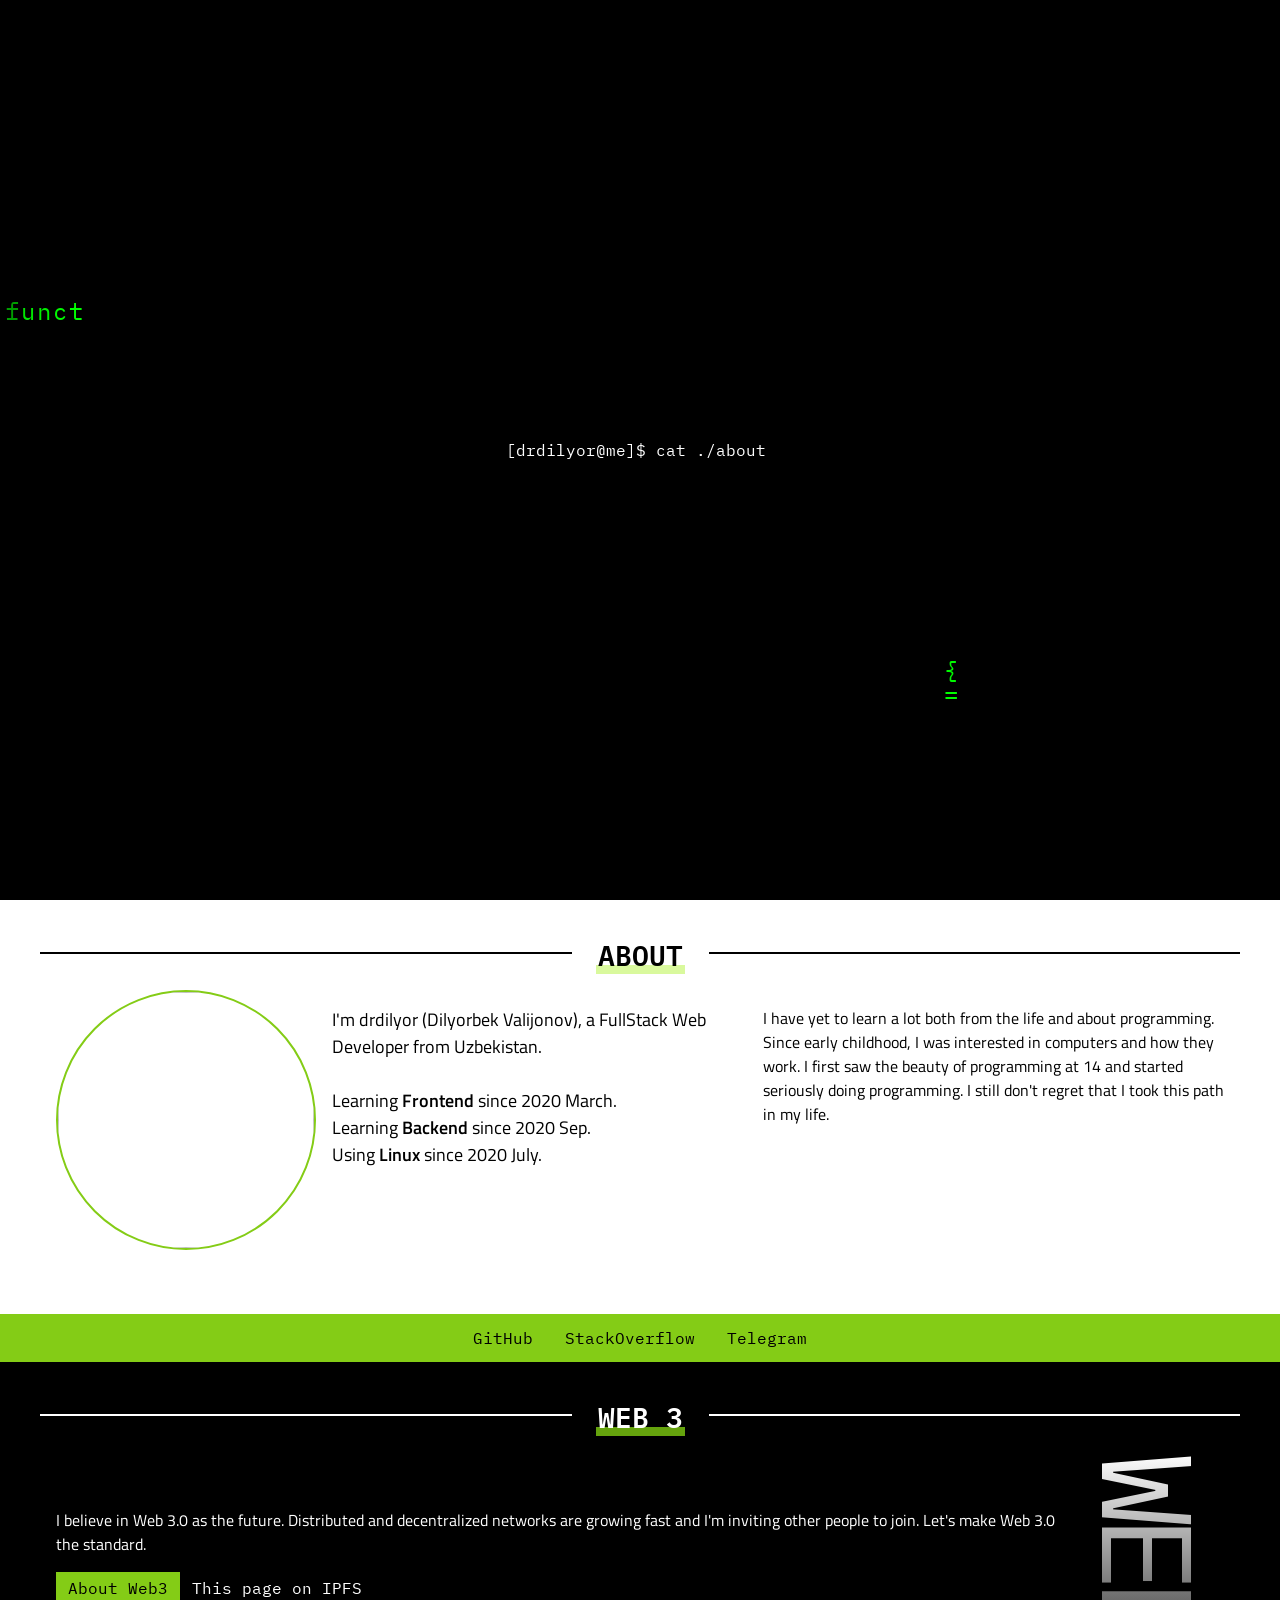
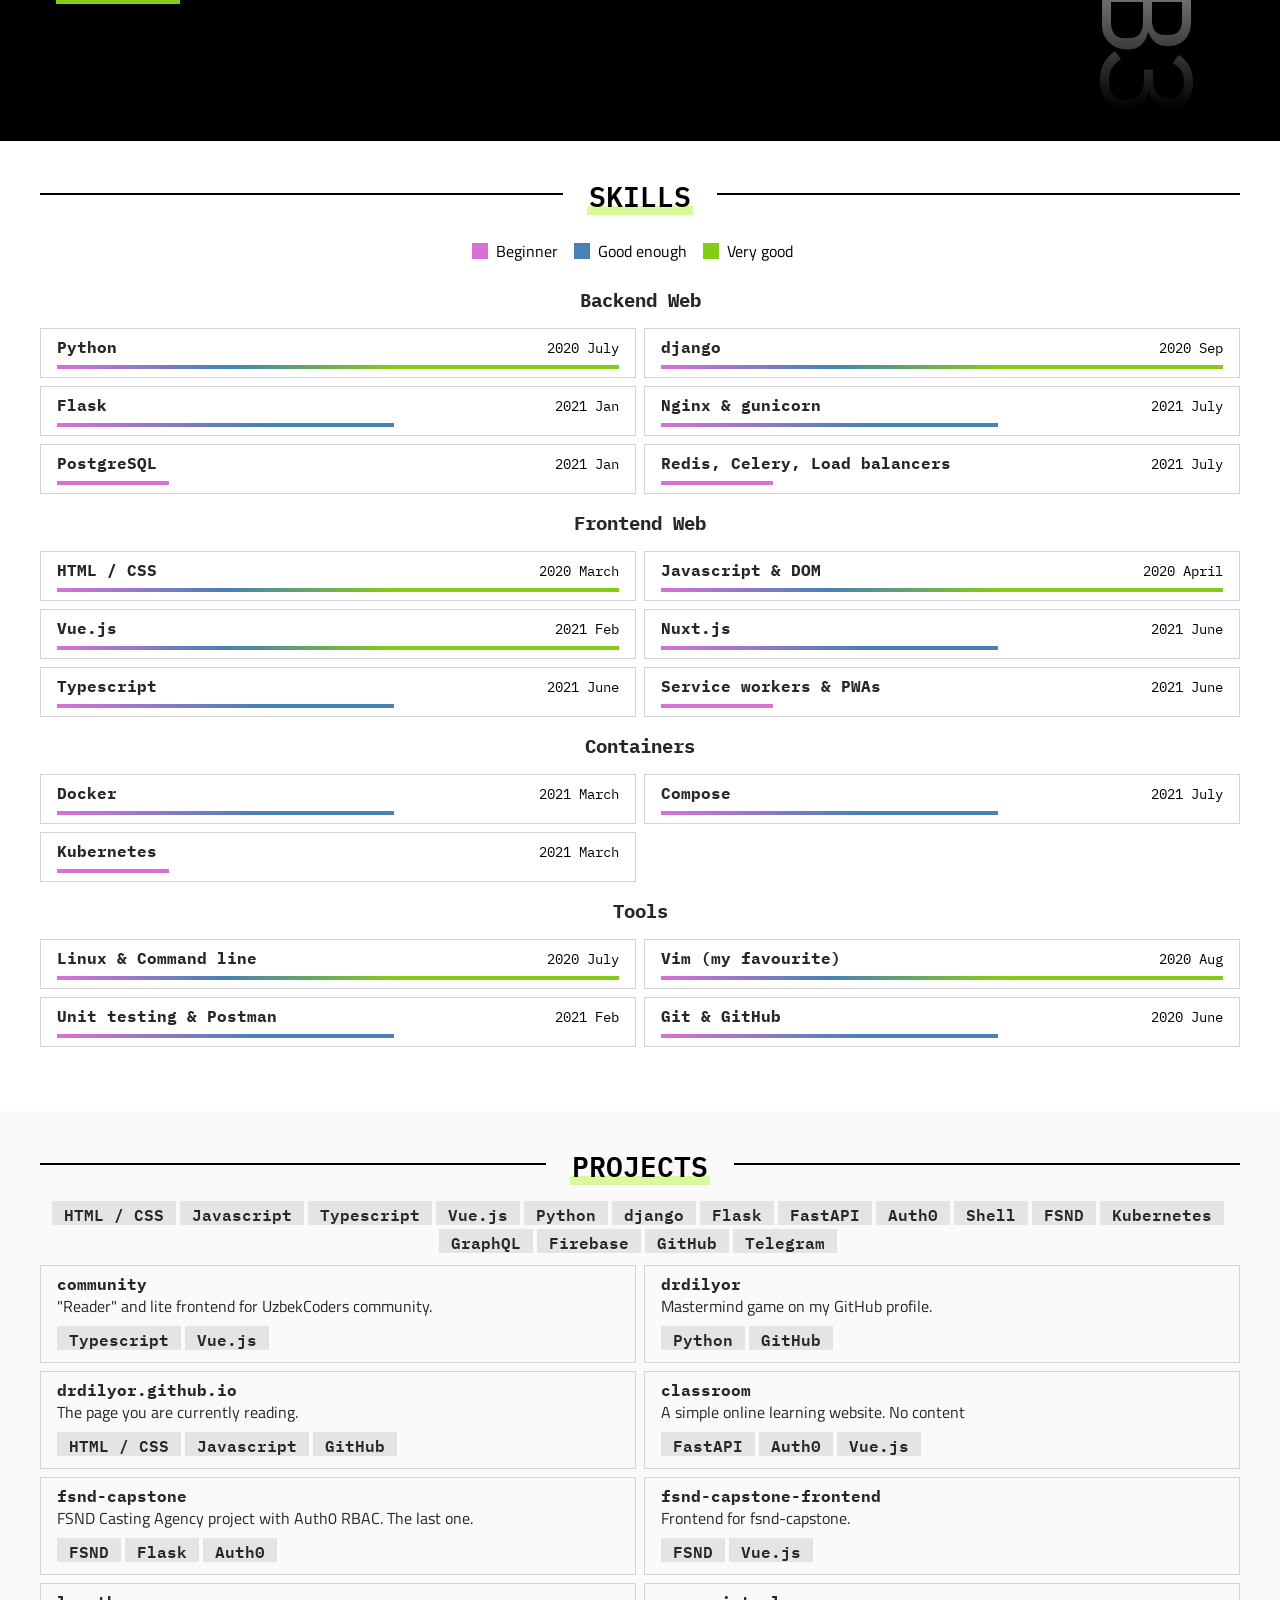
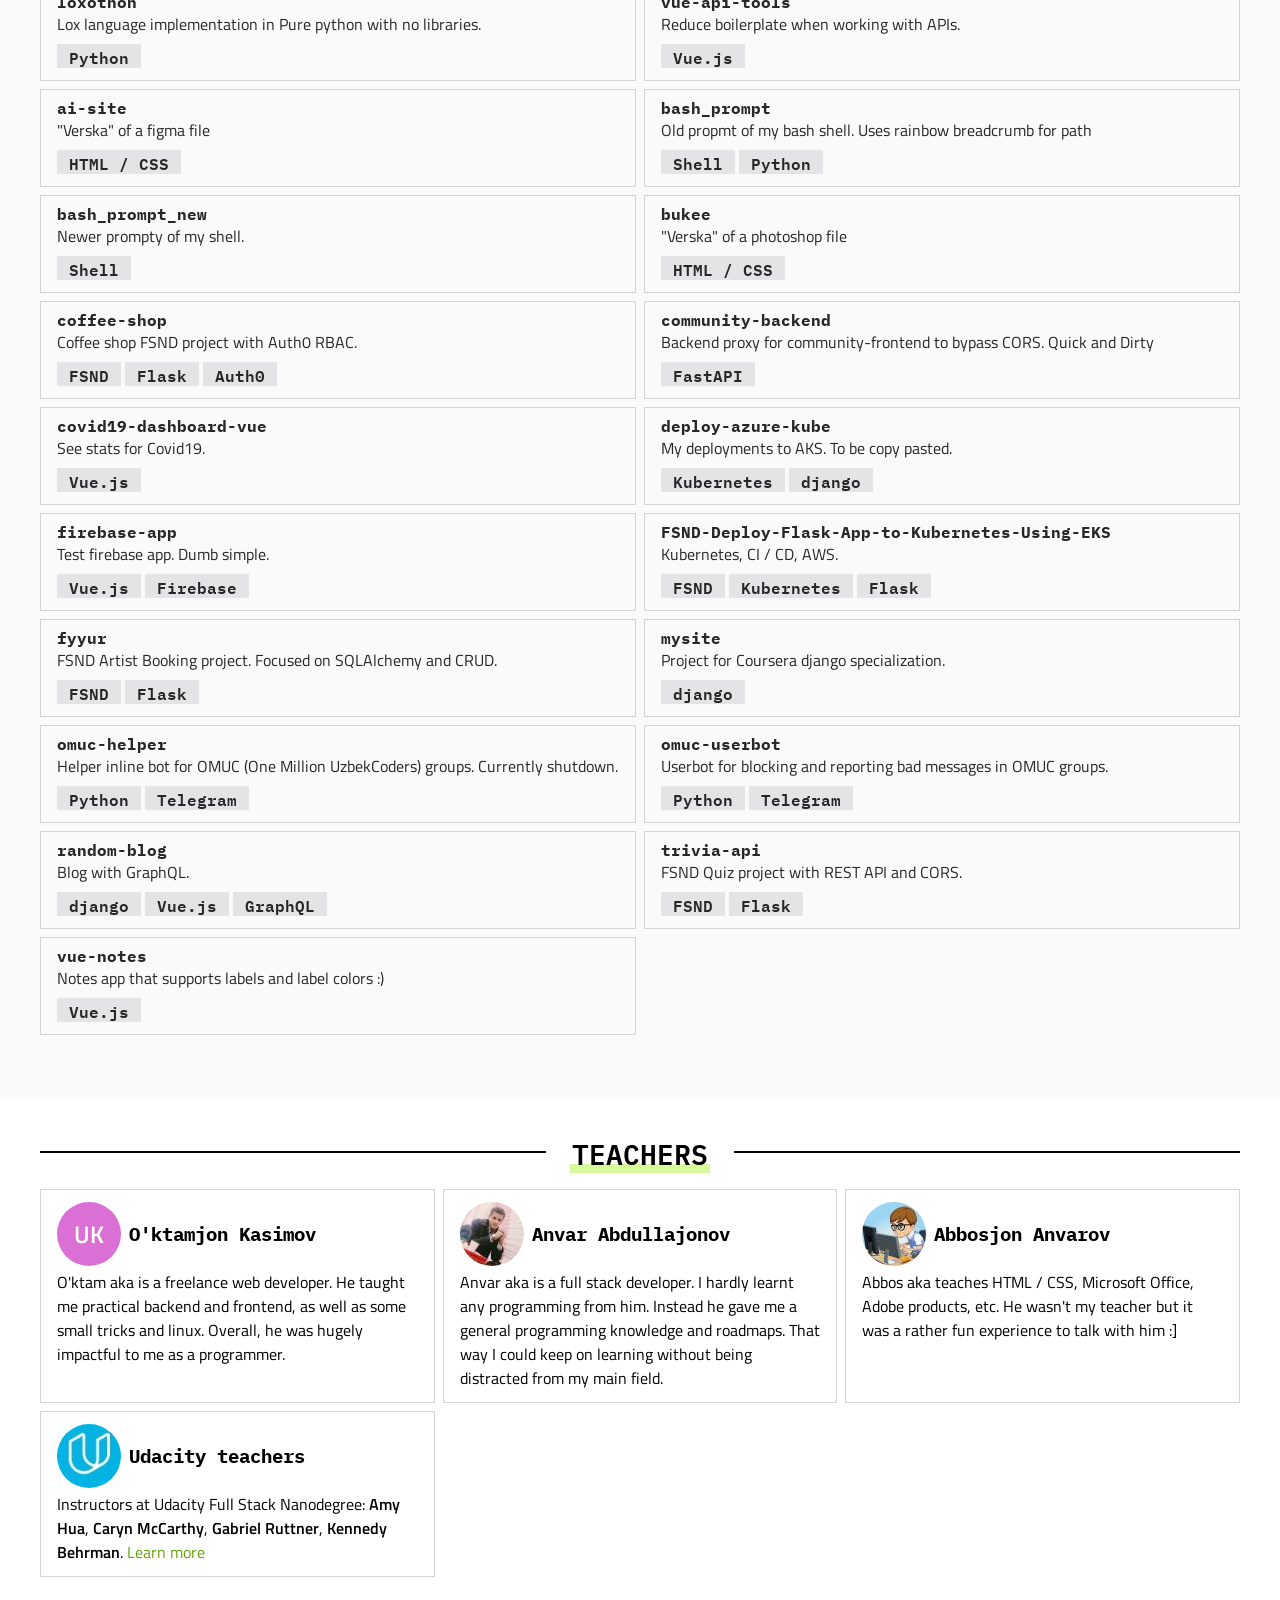
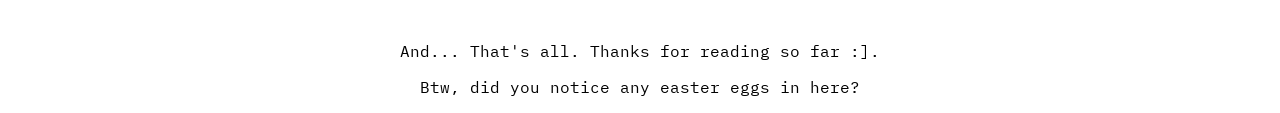
==== index.html @ e4885221 "Update IPFS link" ====
<!DOCTYPE html>
<html lang="en">
<head>
  <meta charset="UTF-8">
  <meta name="viewport" content="width=device-width, initial-scale=1">
  <link rel="stylesheet" href="css/styles.css">
  <link rel="stylesheet" href="fonts/ibm-plex-mono/font.css">
  <link rel="stylesheet" href="fonts/titillium-web/font.css">
  <title>drdilyor</title>
</head>
<body>
  <!--
    This page uses "css depends on html" technique,
    It means that HTML is decoupled from how it will appear
    on screen as much as possible. This allows changing CSS without
    touching HTML, but modifying HTML will be a lot more work.

    Example: instead of using "button" class on navbar links, I
    used "navbar__link" class. Because then I may make them look
    different that buttons and I won't touch HTML to change "button" class
    to other meaningful name.

    An exception was made with "constrainted". Because I found no reason
    to not to have such a class. Otherwise I had to write `.page > div` which
    is not only error-prone and cumbersome, but also ambigous and hard to read and
    doesn't always work (e.g. with navbar). Anyway, it's still easy to remove
    or change "constrainted" without affecting HTML, I guess.
  -->
  <header class="page page-head">
    <canvas id="matrix"></canvas>
    <nav class="navbar__wrapper">
      <div class="navbar constrainted">
        <span class="navbar__brand">drdilyor</span>
        <div class="navbar__links">
          <a class="navbar__link " href="#about">About</a>
          <a class="navbar__link" href="#projects">Projects</a>
        </div>
      </div>
    </nav>
    <div class="page-head__content">
      <div class="term">
        <span class="term__prompt">[drdilyor@me]$&nbsp;</span>
        <span class="term__command">cat ./about</span>
        <input class="term__input" autofocus>
        <span class="term__cursor"></span>
      </div>
    </div>
  </header>
  <section id="about" class="page page-about">
    <div class="constrainted">
      <h2 class="page__header">
        <a href="#about">About</a>
      </h2>
      <div class="about">
        <img class="about__img" src="img/about.jpg" width="256" height="256">
        <p class="about__text">
        I'm drdilyor (Dilyorbek Valijonov), a FullStack Web Developer from Uzbekistan.
        <br>
        <br>
        Learning <strong>Frontend</strong> since 2020 March.
        <br>
        Learning <strong>Backend</strong> since 2020 Sep.
        <br>
        Using <strong>Linux</strong> since 2020 July.
        <br>
        </p>
        <p class="about__text">
        I have yet to learn a lot both from the life and about programming.
        Since early childhood, I was interested in computers and how they work. I first saw
        the beauty of programming at 14 and started seriously doing programming.
        I still don't regret that I took this path in my life.
        </p>
      </div>
    </div>
  </section>
  <section id="links" class="page page-links">
    <div class="constrainted page-links__content">
      <a class="page-links__item" href="https://github.com/drdilyor">GitHub</a>
      <a class="page-links__item" href="https://stackoverflow.com/users/13449712/drdilyor">StackOverflow</a>
      <a class="page-links__item" href="https://t.me/drdilyor">Telegram</a>
    </div>
  </section>
  <section id="web3" class="page page-web3">
    <div class="constrainted page-web3__content">
      <h2 class="page__header">
        <a href="#web3">Web 3</a>
      </h2>
      <div class="page-web3__text">
        <p>
        I believe in Web 3.0 as the future. Distributed and decentralized networks
        are growing fast and I'm inviting other people to join. Let's make Web 3.0
        the standard.
        </p>
        <p class="page-web3__links">
        <a class="page-web3__link" href="https://www.freecodecamp.org/news/what-is-web3/" target="_blank">
          About Web3
        </a>
        <a class="page-web3__link" IPFSLINK href="https://ipfs.io/ipfs/QmPS2WPH3DGFGJL7UXZu7ZVdyGQJhPrBhtkiRL7xuS7nkP" target="_blank">This page on IPFS</a>
        </p>
      </div>
      <!-- This turned out not to be an img -->
      <div class="page-web3__img">
        <div class="page-web3__big">WEB3</div>
      </div>
    </div>
  </section>
  <section id="skills" class="page page-skills">
    <div class="constrainted page-skills__content">
      <h2 class="page__header">
        <a href="#skills">Skills</a>
      </h2>
      <div class="skill-legend">
        <span class="skill-legend__item skill-legend__item--less">Beginner</span>
        <span class="skill-legend__item skill-legend__item--more">Good enough</span>
        <span class="skill-legend__item skill-legend__item--full">Very good</span>
      </div>
      <h3 class="skill-category">Backend Web</h3>
      <div class="skill-list">
        <article class="skill">
          <h4 class="skill__name">Python</h4>
          <p class="skill__progress-text">2020 July</p>
          <div class="skill__progress skill__progress--full"></div>
        </article>
        <article class="skill">
          <h4 class="skill__name">django</h4>
          <p class="skill__progress-text">2020 Sep</p>
          <div class="skill__progress skill__progress--full"></div>
        </article>
        <article class="skill">
          <h4 class="skill__name">Flask</h4>
          <p class="skill__progress-text">2021 Jan</p>
          <div class="skill__progress skill__progress--more"></div>
        </article>
        <article class="skill">
          <h4 class="skill__name">Nginx & gunicorn</h4>
          <p class="skill__progress-text">2021 July</p>
          <div class="skill__progress skill__progress--more"></div>
        </article>
        <article class="skill">
          <h4 class="skill__name">PostgreSQL</h4>
          <p class="skill__progress-text">2021 Jan</p>
          <div class="skill__progress skill__progress--less"></div>
        </article>
        <article class="skill">
          <h4 class="skill__name">Redis, Celery, Load balancers</h4>
          <p class="skill__progress-text">2021 July</p>
          <div class="skill__progress skill__progress--less"></div>
        </article>
      </div>
      <h3 class="skill-category">Frontend Web</h3>
      <div class="skill-list">
        <article class="skill">
          <h4 class="skill__name">HTML / CSS</h4>
          <p class="skill__progress-text">2020 March</p>
          <div class="skill__progress skill__progress--full"></div>
        </article>
        <article class="skill">
          <h4 class="skill__name">Javascript & DOM</h4>
          <p class="skill__progress-text">2020 April</p>
          <div class="skill__progress skill__progress--full"></div>
        </article>
        <article class="skill">
          <h4 class="skill__name">Vue.js</h4>
          <p class="skill__progress-text">2021 Feb</p>
          <div class="skill__progress skill__progress--full"></div>
        </article>
        <article class="skill">
          <h4 class="skill__name">Nuxt.js</h4>
          <p class="skill__progress-text">2021 June</p>
          <div class="skill__progress skill__progress--more"></div>
        </article>
        <article class="skill">
          <h4 class="skill__name">Typescript</h4>
          <p class="skill__progress-text">2021 June</p>
          <div class="skill__progress skill__progress--more"></div>
        </article>
        <article class="skill">
          <h4 class="skill__name">Service workers & PWAs</h4>
          <p class="skill__progress-text">2021 June</p>
          <div class="skill__progress skill__progress--less"></div>
        </article>
      </div>
      <h3 class="skill-category">Containers</h3>
      <div class="skill-list">
        <article class="skill">
          <h4 class="skill__name">Docker</h4>
          <p class="skill__progress-text">2021 March</p>
          <div class="skill__progress skill__progress--more"></div>
        </article>
        <article class="skill">
          <h4 class="skill__name">Compose</h4>
          <p class="skill__progress-text">2021 July</p>
          <div class="skill__progress skill__progress--more"></div>
        </article>
        <article class="skill">
          <h4 class="skill__name">Kubernetes</h4>
          <p class="skill__progress-text">2021 March</p>
          <div class="skill__progress skill__progress--less"></div>
        </article>
      </div>
      <!--article.skill>h4.skill__name+p.skill__progress-text+.skill__progress.skill__progress-->
      <h3 class="skill-category">Tools</h3>
      <div class="skill-list">
        <article class="skill">
          <h4 class="skill__name">Linux & Command line</h4>
          <p class="skill__progress-text">2020 July</p>
          <div class="skill__progress skill__progress--full"></div>
        </article>
        <article class="skill">
          <h4 class="skill__name">Vim (my favourite)</h4>
          <p class="skill__progress-text">2020 Aug</p>
          <div class="skill__progress skill__progress--full"></div>
        </article>
        <article class="skill">
          <h4 class="skill__name">Unit testing & Postman</h4>
          <p class="skill__progress-text">2021 Feb</p>
          <div class="skill__progress skill__progress--more"></div>
        </article>
        <article class="skill">
          <h4 class="skill__name">Git & GitHub</h4>
          <p class="skill__progress-text">2020 June</p>
          <div class="skill__progress skill__progress--more"></div>
        </article>
      </div>
    </div>
  </section>
  <section id="projects" class="page page-projects">
    <div class="constrainted">
      <div class="page__header">
        <a href="#projects">Projects</a>
      </div>
      <ul class="project__tags project__tags--filter">
        <li class="project__tags__item">HTML / CSS</li>
        <li class="project__tags__item">Javascript</li>
        <li class="project__tags__item">Typescript</li>
        <li class="project__tags__item">Vue.js</li>
        <li class="project__tags__item">Python</li>
        <li class="project__tags__item">django</li>
        <li class="project__tags__item">Flask</li>
        <li class="project__tags__item">FastAPI</li>
        <li class="project__tags__item">Auth0</li>
        <li class="project__tags__item">Shell</li>
        <li class="project__tags__item">FSND</li>
        <li class="project__tags__item">Kubernetes</li>
        <li class="project__tags__item">GraphQL</li>
        <li class="project__tags__item">Firebase</li>
        <li class="project__tags__item">GitHub</li>
        <li class="project__tags__item">Telegram</li>
      </ul>
      <div class="project-list">
        <!-- be sure to change projects.js when changing project markup -->
        <article class="project">
          <h4 class="project__name"><a href="https://github.com/drdilyor/community" target="_blank">
              community</a></h4>
          <p class="project__description">"Reader" and lite frontend for UzbekCoders community.</p>
          <ul class="project__tags">
            <li class="project__tags__item">Typescript</li>
            <li class="project__tags__item">Vue.js</li>
          </ul>
        </article>
        <article class="project">
          <h4 class="project__name"><a href="https://github.com/drdilyor/drdilyor" target="_blank">
              drdilyor</a></h4>
          <p class="project__description">Mastermind game on my GitHub profile.</p>
          <ul class="project__tags">
            <li class="project__tags__item">Python</li>
            <li class="project__tags__item">GitHub</li>
          </ul>
        </article>
        <article class="project">
          <h4 class="project__name"><a href="https://github.com/drdilyor/drdilyor.github.io" target="_blank">
              drdilyor.github.io</a></h4>
          <p class="project__description">The page you are currently reading.</p>
          <ul class="project__tags">
            <li class="project__tags__item">HTML / CSS</li>
            <li class="project__tags__item">Javascript</li>
            <li class="project__tags__item">GitHub</li>
          </ul>
        </article>
        <article class="project">
          <h4 class="project__name"><a href="https://github.com/drdilyor/classroom" target="_blank">
              classroom</a></h4>
          <p class="project__description">A simple online learning website. No content</p>
          <ul class="project__tags">
            <li class="project__tags__item">FastAPI</li>
            <li class="project__tags__item">Auth0</li>
            <li class="project__tags__item">Vue.js</li>
          </ul>
        </article>
        <article class="project">
          <h4 class="project__name"><a href="https://github.com/drdilyor/fsnd-capstone" target="_blank">
              fsnd-capstone</a></h4>
          <p class="project__description">FSND Casting Agency project with Auth0 RBAC. The last one.</p>
          <ul class="project__tags">
            <li class="project__tags__item">FSND</li>
            <li class="project__tags__item">Flask</li>
            <li class="project__tags__item">Auth0</li>
          </ul>
        </article>
        <article class="project">
          <h4 class="project__name"><a href="https://github.com/drdilyor/fsnd-capstone-frontend" target="_blank">
              fsnd-capstone-frontend</a></h4>
          <p class="project__description">Frontend for fsnd-capstone.</p>
          <ul class="project__tags">
            <li class="project__tags__item">FSND</li>
            <li class="project__tags__item">Vue.js</li>
          </ul>
        </article>
        <article class="project">
          <h4 class="project__name"><a href="https://github.com/drdilyor/loxothon" target="_blank">
              loxothon</a></h4>
          <p class="project__description">Lox language implementation in Pure python with no libraries.</p>
          <ul class="project__tags">
            <li class="project__tags__item">Python</li>
          </ul>
        </article>
        <article class="project">
          <h4 class="project__name"><a href="https://github.com/drdilyor/vue-api-tools" target="_blank">
              vue-api-tools</a></h4>
          <p class="project__description">Reduce boilerplate when working with APIs.</p>
          <ul class="project__tags">
            <li class="project__tags__item">Vue.js</li>
          </ul>
        </article>

        <article class="project">
          <h4 class="project__name"><a href="https://github.com/drdilyor/ai-site">
              ai-site</a></h4>
          <p class="project__description">"Verska" of a figma file</p>
          <ul class="project__tags">
            <li class="project__tags__item">HTML / CSS</li>
          </ul>
        </article>
        <article class="project">
          <h4 class="project__name"><a href="https://github.com/drdilyor/">
              bash_prompt</a></h4>
          <p class="project__description">Old propmt of my bash shell. Uses rainbow breadcrumb for path</p>
          <ul class="project__tags">
            <li class="project__tags__item">Shell</li>
            <li class="project__tags__item">Python</li>
          </ul>
        </article>
        <article class="project">
          <h4 class="project__name"><a href="https://github.com/drdilyor/bash_prompt_new" target="_blank">
              bash_prompt_new</a></h4>
          <p class="project__description">Newer prompty of my shell.</p>
          <ul class="project__tags">
            <li class="project__tags__item">Shell</li>
          </ul>
        </article>
        <article class="project">
          <h4 class="project__name"><a href="https://github.com/drdilyor/bukee" target="_blank">
              bukee</a></h4>
          <p class="project__description">"Verska" of a photoshop file</p>
          <ul class="project__tags">
            <li class="project__tags__item">HTML / CSS</li>
          </ul>
        </article>
        <!--
        <article class="project">
          <h4 class="project__name">chatz</h4>
            <p class="project__description">My Quick and dirty chatting website.</p>
            <ul class="project__tags">
              <li class="project__tags__item">Python</li>
              <li class="project__tags__item">django</li>
              <li class="project__tags__item">Vue.js</li>
            </ul>
          </article>
        -->
        <article class="project">
          <h4 class="project__name"><a href="https://github.com/drdilyor/coffee-shop" target="_blank">
              coffee-shop</a></h4>
          <p class="project__description">Coffee shop FSND project with Auth0 RBAC.</p>
          <ul class="project__tags">
            <li class="project__tags__item">FSND</li>
            <li class="project__tags__item">Flask</li>
            <li class="project__tags__item">Auth0</li>
          </ul>
        </article>
        <article class="project">
          <h4 class="project__name"><a href="https://github.com/drdilyor/community-backend" target="_blank">
              community-backend</a></h4>
          <p class="project__description">Backend proxy for community-frontend to bypass CORS. Quick and Dirty</p>
          <ul class="project__tags">
            <li class="project__tags__item">FastAPI</li>
          </ul>
        </article>
        <article class="project">
          <h4 class="project__name"><a href="https://github.com/drdilyor/covid19-dashboard-vue" target="_blank">
              covid19-dashboard-vue</a></h4>
          <p class="project__description">See stats for Covid19.</p>
          <ul class="project__tags">
            <li class="project__tags__item">Vue.js</li>
          </ul>
        </article>
        <article class="project">
          <h4 class="project__name"><a href="https://github.com/drdilyor/deploy-azure-kube" target="_blank">
              deploy-azure-kube</a></h4>
          <p class="project__description">My deployments to AKS. To be copy pasted.</p>
          <ul class="project__tags">
            <li class="project__tags__item">Kubernetes</li>
            <li class="project__tags__item">django</li>
          </ul>
        </article>
        <article class="project">
          <h4 class="project__name"><a href="https://github.com/drdilyor/firebase-app" target="_blank">
              firebase-app</a></h4>
          <p class="project__description">Test firebase app. Dumb simple.</p>
          <ul class="project__tags">
            <li class="project__tags__item">Vue.js</li>
            <li class="project__tags__item">Firebase</li>
          </ul>
        </article>
        <article class="project">
          <h4 class="project__name"><a href="https://github.com/drdilyor/FSND-Deploy-Flask-App-to-Kubernetes-Using-EKS" target="_blank">
              FSND-Deploy-Flask-App-to-Kubernetes-Using-EKS</a></h4>
          <p class="project__description">Kubernetes, CI / CD, AWS.</p>
          <ul class="project__tags">
            <li class="project__tags__item">FSND</li>
            <li class="project__tags__item">Kubernetes</li>
            <li class="project__tags__item">Flask</li>
          </ul>
        </article>
        <article class="project">
          <h4 class="project__name"><a href="https://github.com/drdilyor/fyyur" target="_blank">
              fyyur</a></h4>
          <p class="project__description">FSND Artist Booking project. Focused on SQLAlchemy and CRUD.</p>
          <ul class="project__tags">
            <li class="project__tags__item">FSND</li>
            <li class="project__tags__item">Flask</li>
          </ul>
        </article>
        <article class="project">
          <h4 class="project__name"><a href="https://github.com/drdilyor/mysite" target="_blank">
              mysite</a></h4>
          <p class="project__description">Project for Coursera django specialization.</p>
          <ul class="project__tags">
            <li class="project__tags__item">django</li>
          </ul>
        </article>
        <article class="project">
          <h4 class="project__name"><a href="https://github.com/drdilyor/omuc-helper" target="_blank">
              omuc-helper</a></h4>
          <p class="project__description">Helper inline bot for OMUC (One Million UzbekCoders) groups. Currently shutdown.</p>
          <ul class="project__tags">
            <li class="project__tags__item">Python</li>
            <li class="project__tags__item">Telegram</li>
          </ul>
        </article>
        <article class="project">
          <h4 class="project__name"><a href="https://github.com/drdilyor/omuc-userbot" target="_blank">
              omuc-userbot</a></h4>
          <p class="project__description">Userbot for blocking and reporting bad messages in OMUC groups.</p>
          <ul class="project__tags">
            <li class="project__tags__item">Python</li>
            <li class="project__tags__item">Telegram</li>
          </ul>
        </article>
        <article class="project">
          <h4 class="project__name"><a href="https://github.com/drdilyor/random-blog" target="_blank">
              random-blog</a></h4>
          <p class="project__description">Blog with GraphQL.</p>
          <ul class="project__tags">
            <li class="project__tags__item">django</li>
            <li class="project__tags__item">Vue.js</li>
            <li class="project__tags__item">GraphQL</li>
          </ul>
        </article>
        <article class="project">
          <h4 class="project__name"><a href="https://github.com/drdilyor/trivia-api" target="_blank">
              trivia-api</a></h4>
          <p class="project__description">FSND Quiz project with REST API and CORS.</p>
          <ul class="project__tags">
            <li class="project__tags__item">FSND</li>
            <li class="project__tags__item">Flask</li>
          </ul>
        </article>
        <article class="project">
          <h4 class="project__name"><a href="https://github.com/drdilyor/vue-notes" target="_blank">
              vue-notes</a></h4>
          <p class="project__description">Notes app that supports labels and label colors :)</p>
          <ul class="project__tags">
            <li class="project__tags__item">Vue.js</li>
          </ul>
        </article>
      </div>
    </div>
  </section>
  <section id="teachers" class="page page-teachers">
    <div class="constrainted">
      <h2 class="page__header">
        <a href="#teachers">Teachers</a>
      </h2>
      <div class="teacher-list">
        <article class="teacher">
          <div class="teacher__avatar teacher__avatar--color">
            UK
          </div>
          <h3 class="teacher__name">O'ktamjon Kasimov</h3>
          <p class="teacher__about">
          O'ktam aka is a freelance web developer. He taught me practical backend and frontend,
          as well as some small tricks and linux. Overall, he was hugely impactful to me as a
          programmer.
          </p>
        </article>
        <article class="teacher">
          <img class="teacher__avatar" src="img/anvar.jpg" alt="Anvar Abdullajonov" width="64" height="64">
          <h3 class="teacher__name">Anvar Abdullajonov</h3>
          <p class="teacher__about">
          Anvar aka is a full stack developer. I hardly learnt any programming from him.
          Instead he gave me a general programming knowledge and roadmaps. That way I could
          keep on learning without being distracted from my main field.
          </p>
        </article>
        <article class="teacher">
          <img class="teacher__avatar" src="img/abbos.jpg" alt="Abbosjon Anvarov" width="64" height="64">
          <h3 class="teacher__name">Abbosjon Anvarov</h3>
          <p class="teacher__about">
          Abbos aka teaches HTML / CSS, Microsoft Office, Adobe products, etc.
          He wasn't my teacher but it was a rather fun experience to talk with him :]
          </p>
        </article>
        <article class="teacher">
          <img class="teacher__avatar" src="img/udacity.jpg" alt="Udacity logo" width="64" height="64">
          <h3 class="teacher__name">Udacity teachers</h3>
          <p class="teacher__about">
            Instructors at Udacity Full Stack Nanodegree:
            <strong>Amy Hua</strong>,
            <strong>Caryn McCarthy</strong>,
            <strong>Gabriel Ruttner</strong>,
            <strong>Kennedy Behrman</strong>.
            <a href="https://www.udacity.com/course/full-stack-web-developer-nanodegree--nd0044">Learn more</a>
          </p>
        </article>
      </div>
    </div>
  </section>
  <p class="thats-all">
  And... That's all. Thanks for reading so far :].
  </p>
  <p id="thatsAll" class="thats-all">
  Btw, did you notice any easter eggs in
  <span class="thats-all__here">here</span>?
  </p>
  <!-- There are 3 easter eggs if you are curious -->
  <script src="js/eggs.js"></script>
  <script src="js/navbar.js"></script>
  <script src="js/matrix.js"></script>
  <script src="js/projects.js"></script>
  <script src="js/term.js"></script>
</body>
</html>
---- css/styles.css ----
:root {
  --primary-50: #f7fee7;
  --primary-100: #ecfccb;
  --primary-200: #d9f99d;
  --primary-300: #bef264;
  --primary-400: #a3e635;
  --primary-500: #84cc16;
  --primary-600: #65a30d;
  --primary-700: #4d7c0f;
  --primary-800: #3f6212;
  --primary-900: #365314;

  --gray-50: #fafafa;
  --gray-100: #f4f4f5;
  --gray-200: #e4e4e7;
  --gray-300: #d4d4d8;
  --gray-400: #a1a1aa;
  --gray-500: #71717a;
  --gray-600: #52525b;
  --gray-700: #3f3f46;
  --gray-800: #27272a;
  --gray-900: #18181b;

  --purple: orchid;
  --blue: steelblue;
  --green: var(--primary-500);

  --size-0-5: .0625rem;
  --size-1: .125rem;
  --size-2: .25rem;
  --size-3: .375rem;
  --size-4: .5rem;
  --size-6: .75rem;
  --size-8: 1rem;
  --size-12: 1.5rem;
  --size-16: 2rem;
  --size-32: 4rem;

  --duration-short: 90ms;
  --duration-swift: 200ms;

  --font-text: "Titillium Web", "Arial", sans-serif;
  --font-mono: "IBM Plex Mono", "JetBrains Mono", "Fira Code", "FiraCode Nerd Font", monospace;

  /*
   * Screen sizes:
   * sm: 540px
   * md: 768px
   * lg: 1200px
  */

  font-size: 16px;
  font-family: var(--font-text);
}

*, *::before, *::after {
  box-sizing: border-box;
}

body {
  margin: 0;
}

:root {
  scroll-behavior: smooth
}

/* reusable pieces of css that can be extended with commas */
/* button */
.navbar__link {
  padding: var(--size-4) var(--size-6);
  line-height: 1;
  text-decoration: none;
  color: black;
}
.navbar__link:hover,
.navbar__link:focus {
  background: var(--primary-400);
  outline: var(--size-1) solid black;
  outline-offset: calc(-1 * var(--size-1));
}

.navbar__link:active {
  background: transparent;
}
/* end */

.page {
  padding: var(--size-16) 0 var(--size-32);
}

.constrainted {
  max-width: 1200px;
  margin: 0 auto;
}

.page__header {
  display: flex;
  justify-content: space-between;
  align-items: center;
  margin: 0;
  padding-bottom: var(--size-8);
  font-family: var(--font-mono);
  font-size: 1.75rem;
  font-weight: 600;
  line-height: 1.5;
  text-transform: uppercase;
}

.page__header::before,
.page__header::after {
  content: '';
  flex: 1;
  display: block;
  height: var(--size-1);
  background: currentcolor;
}

.page__header a {
  --underline-color: var(--primary-200);
  position: relative;
  padding: 0 var(--size-1);
  margin: 0 var(--size-12);
  text-decoration: none;
  color: inherit;
  cursor: pointer;
  background: linear-gradient(
    to bottom,
    transparent calc(50% - 9px),
    var(--underline-color) calc(50% - 9px));
  background-size: 100% 200%;
  background-position: 0 0;
  transition: background-position var(--duration-short);
}

.page__header a:hover {
  --underline-color: var(--primary-400);
  background-position: 0 100%;
}

.page-head {
  display: flex;
  flex-direction: column;
  min-height: 100vh;
  padding-top: 0;
  padding-bottom: 0;
  color: white;
}

.page-head > .constrainted {
  flex: 1;
  margin: 0;
}

.page-head__content {
  flex: 1;
  display: flex;
  justify-content: center;
  align-items: center;
}

#matrix {
  position: absolute;
  display: block;
  left: 0;
  top: 0;
  width: 100%;
  height: 100%;
  z-index: -1;
}

.term {
  display: flex;
  line-height: 1;
  font-family: var(--font-mono);
  background: rgba(0, 0, 0, .5);
}

.term__command {
  white-space: pre;
}

.term__input {
  width: 0;
  margin: 0;
  padding: 0;
  border: 0;
  outline: 0;
}

.term__cursor {
  width: 0.5rem;
  height: 1rem;
}

.term__input:focus ~ .term__cursor {
  background: white;
  animation: blink 1s infinite;
}

@keyframes blink {
  0% {opacity: 1}
  60% {opacity: 1}
  70% {opacity: 0}
  100% {opacity: 0}
}

.navbar__wrapper {
  z-index: 1000;
  position: fixed;
  left: 0;
  right: 0;
  top: 0;
  padding: var(--size-1) var(--size-8);
  font-family: var(--font-mono);
  line-height: 1;
  color: black;
  background: var(--primary-500);
  transform: translateY(-100%);
  transition: transform var(--duration-swift);
}

.navbar__wrapper.is-shown {
  transform: none;
}

.navbar {
  display: flex;
  justify-content: space-between;
  align-items: center;
}

.navbar__links {
  display: flex;
}

.about {
  display: flex;
  flex-direction: column;
  padding: 0 var(--size-8);
  font-family: var(--font-text);
}

.about__img {
  /* and you thought it is useless? */
  flex: 0 0;
  box-sizing: content-box;
  align-self: center;
  border: var(--size-1) solid var(--primary-500);
  border-radius: 50%;
}

.about__text {
  flex: 1 1 0%;
  margin: 0;
  padding-top: var(--size-8);
}

.about__img + .about__text {
  flex-grow: .9;
  font-size: 18px;
}

.about__text strong {
  font-weight: 600;
}

@media (min-width: 768px) {
  .about {
    flex-direction: row;
  }
  .about__text {
    padding-left: var(--size-8);
  }
}

.page-links {
  padding-top: 0;
  padding-bottom: 0;
  background: var(--primary-500);
}

.page-links__content {
  display: flex;
  justify-content: center;
  font-family: var(--font-mono);
}

.page-links__item {
  padding: var(--size-8);
  line-height: 1;
  text-decoration: none;
  color: inherit;
}

.page-links__item:hover {
  text-decoration: underline;
}

.page-web3 {
  color: white;
  background: black;
}

.page-web3__img {
  display: none;
}

@media (min-width: 768px) {
  .page-web3__content {
    --img-font-size: 8rem;
    display: grid;
    grid-template-rows: auto auto;
    grid-template-columns: 1fr calc(1.2 * var(--img-font-size));
    grid-template-areas:
      "header header"
      "text   img";
  }

  .page-web3 .page__header {
    grid-area: header;
  }

  .page-web3__text {
    grid-area: text;
    align-self: center;
  }
  .page-web3__img {
    display: block;
  }
}

.page-web3 .page__header a {
  --underline-color: var(--primary-600);
}

.page-web3 .page__header a:hover {
  --underline-color: var(--primary-400);
}

.page-web3 p {
  padding: 0 var(--size-8);
  margin: 0 0 var(--size-8) 0;
}

.page-web3__links {
  display: flex;
  font-family: var(--font-mono);
}

.page-web3__link {
  padding: var(--size-4) var(--size-6);
  line-height: 1;
  text-decoration: none;
  color: inherit;
}

.page-web3__link:first-child {
  color: black;
  background: var(--primary-500);
}

.page-web3__link:hover,
.page-web3__link:focus {
  color: inherit;
  background: var(--gray-800);
  outline: var(--size-1) solid var(--primary-500);
  outline-offset: calc(-1 * var(--size-1));
}

.page-web3__link:active {
  color: inherit;
  background: transparent;
}

.page-web3__big {
  margin-bottom: -2rem;
  font-family: var(--font-mono);
  font-size: var(--img-font-size);
  line-height: 1;
  letter-spacing: -.1em;
  writing-mode: vertical-rl;
  /* https://codeworkshop.dev/blog/2020-08-13-how-to-add-a-gradient-to-text-with-css/ */
  background-clip: text;
  -webkit-background-clip: text;
  -moz-background-clip: text;
  -moz-text-fill-color: transparent;
  -webkit-text-fill-color: transparent;
  background-image: linear-gradient(
    to bottom,
    #ffffffff 0%,
    #ffffff00 100%);
  pointer-events: none;
  user-select: none;
}

.skill-legend {
  display: flex;
  flex-direction: column;
  padding: var(--size-4);
}

@media (min-width: 540px) {
  .skill-legend {
    flex-direction: row;
    justify-content: center;
  }
}

.skill-legend__item {
  display: flex;
  align-items: center;
  margin-right: var(--size-8);
}

.skill-legend__item::before {
  content: '';
  display: block;
  width: var(--size-8);
  height: var(--size-8);
  margin-right: var(--size-4);
}

.skill-legend__item--less::before {
  background: var(--purple);
}

.skill-legend__item--more::before {
  background: var(--blue);
}

.skill-legend__item--full::before {
  background: var(--green);
}

.skill-category {
  margin: var(--size-8) 0;
  font-family: var(--font-mono);
  font-weight: bold;
  font-size: 1.2rem;
  color: var(--gray-800);
  text-align: center;
}

.page__header + .skill-category {
  margin-top: 0;
}

.skill-list {
  display: grid;
  grid-gap: var(--size-4);
}

@media (min-width: 768px) {
  .skill-list {
    grid-template-columns: 1fr 1fr;
  }
}

.skill {
  display: grid;
  padding: var(--size-4) var(--size-8);
  border: var(--size-0-5) solid var(--gray-300);
  grid-template-areas:
    "name     ptext"
    "progress progress";
  font-family: var(--font-mono);
}

/* layout */
.skill__name {
  grid-area: name;
}

.skill__progress-text {
  grid-area: ptext;
  justify-self: end;
}

.skill__progress {
  grid-area: progress;
}
/* end layout */

.skill__name {
  margin: 0;
  color: var(--gray-800);
}

.skill__progress-text {
  align-self: end;
  margin: 0;
  font-size: .9rem;
}

.skill__progress {
  height: var(--size-2);
  margin-top: var(--size-4);
}

.skill__progress--less {
  width: 20%;
  background: var(--purple);
}

.skill__progress--more {
  width: 60%;
  background: linear-gradient(to right, var(--purple) 0%, var(--blue) 60%);
}

.skill__progress--full {
  width: 100%;
  background: linear-gradient(to right, var(--purple) 0%, var(--blue) 30%, var(--green) 60%);
}

.page-projects {
  background: var(--gray-50);
}

.project-list {
  display: grid;
  grid-gap: var(--size-4);
}

@media (min-width: 768px) {
  .project-list {
    grid-template-columns: 1fr 1fr;
  }
}

.project {
  padding: var(--size-4) var(--size-8);
  border: var(--size-0-5) solid var(--gray-300);
}

.project__name {
  margin: 0;
  font-family: var(--font-mono);
  color: var(--gray-800);
}

.project__name > a {
  text-decoration: none;
  color: inherit;
}

.project__name > a:hover {
  text-decoration: underline;
}

.project__description {
  margin: 0 0 var(--size-4) 0;
  color: var(--gray-800);
}

.project__tags {
  display: flex;
  flex-wrap: wrap;
  align-items: flex-start;
  margin: 0;
  padding: 0;
  list-style-type: none;
}

.project__tags--filter {
  justify-content: center;
  margin-bottom: var(--size-4);
}

.project__tags__item {
  padding: var(--size-2) var(--size-6);
  margin: 0 var(--size-2) var(--size-2) 0;
  font-family: var(--font-mono);
  font-weight: 600;
  line-height: 1;
  color: var(--gray-800);
  background: var(--gray-200);
  transition: background-color var(--duration-short);
  user-select: none;
  cursor: pointer;
}

.project__tags__item:hover {
  background: var(--primary-300);
  color: black;
}

.project__tags__item--active {
  outline: var(--size-1) solid currentcolor;
  outline-offset: calc(-1 * var(--size-1));
}

.project__tags__item--active {
  outline-color: var(--primary-500);
}

.teacher-list {
  display: grid;
  grid-gap: var(--size-4);
}

@media (min-width: 768px) {
  .teacher-list {
    grid-template-columns: 1fr 1fr;
  }
}

@media (min-width: 1200px) {
  .teacher-list {
    grid-template-columns: 1fr 1fr 1fr;
  }
}

.teacher {
  display: grid;
  grid-template-columns: auto 1fr;
  grid-template-rows: auto 1fr;
  grid-template-areas:
    "avatar name"
    "about about";
  grid-gap: var(--size-2) var(--size-4);
  padding: var(--size-6) var(--size-8);
  border: var(--size-0-5) solid var(--gray-300);
}

/* layout */
.teacher__avatar {
  grid-area: avatar;
}

.teacher__name {
  grid-area: name;
  align-self: center;
}


.teacher__about {
  grid-area: about;
}
/* end layout */

.teacher__avatar {
  grid-area: avatar;
  /* these are also set in html */
  width: 64px;
  height: 64px;
  border-radius: 50%;
}

.teacher__avatar--color {
  display: flex;
  justify-content: center;
  align-items: center;
  font-size: 1.5rem;
  font-weight: 600;
  color: white;
  background: var(--purple);
}

.teacher__name {
  margin: 0;
  font-family: var(--font-mono);
  font-size: 1.2rem;
  font-weight: bold;
  line-height: 1;
}

.teacher__about {
  margin: 0;
}

.teacher__about strong {
  font-weight: 600;
}

.teacher__about a {
  text-decoration: none;
  color: var(--primary-600);
}

.teacher__about a:hover {
  text-decoration: underline;
}

.thats-all {
  padding: 0 var(--size-4);
  margin: 0 0 var(--size-8) 0;
  font-family: var(--font-mono);
  text-align: center;
}
---- fonts/ibm-plex-mono/font.css ----
/* Thin {{{ */
@font-face {
  font-family: 'IBM Plex Mono';
  font-style: normal;
  font-weight: 100;
  src: url(IBMPlexMono-Thin.ttf);
}

@font-face {
  font-family: 'IBM Plex Mono';
  font-style: italic;
  font-weight: 100;
  src: url(IBMPlexMono-ThinItalic.ttf);
}
/* }}} */

/* ExtraLight {{{ */
@font-face {
  font-family: 'IBM Plex Mono';
  font-style: normal;
  font-weight: 200;
  src: url(IBMPlexMono-ExtraLight.ttf);
}

@font-face {
  font-family: 'IBM Plex Mono';
  font-style: italic;
  font-weight: 200;
  src: url(IBMPlexMono-ExtraLightItalic.ttf);
}
/* }}} */

/* Light {{{ */
@font-face {
  font-family: 'IBM Plex Mono';
  font-style: normal;
  font-weight: 300;
  src: url(IBMPlexMono-Light.ttf);
}

@font-face {
  font-family: 'IBM Plex Mono';
  font-style: italic;
  font-weight: 300;
  src: url(IBMPlexMono-LightItalic.ttf);
}
/* }}} */

/* Regular {{{ */
@font-face {
  font-family: 'IBM Plex Mono';
  font-style: normal;
  font-weight: 400;
  src: url(IBMPlexMono-Regular.ttf);
}

@font-face {
  font-family: 'IBM Plex Mono';
  font-style: italic;
  font-weight: 400;
  src: url(IBMPlexMono-Italic.ttf);
}
/* }}} */

/* Medium {{{ */
@font-face {
  font-family: 'IBM Plex Mono';
  font-style: normal;
  font-weight: 500;
  src: url(IBMPlexMono-Medium.ttf);
}

@font-face {
  font-family: 'IBM Plex Mono';
  font-style: italic;
  font-weight: 500;
  src: url(IBMPlexMono-MediumItalic.ttf);
}
/* }}} */

/* SemiBold {{{ */
@font-face {
  font-family: 'IBM Plex Mono';
  font-style: normal;
  font-weight: 600;
  src: url(IBMPlexMono-SemiBold.ttf);
}

@font-face {
  font-family: 'IBM Plex Mono';
  font-style: italic;
  font-weight: 600;
  src: url(IBMPlexMono-SemiBoldItalic.ttf);
}
/* }}} */

/* Bold {{{ */
@font-face {
  font-family: 'IBM Plex Mono';
  font-style: normal;
  font-weight: 700;
  src: url(IBMPlexMono-Bold.ttf);
}

@font-face {
  font-family: 'IBM Plex Mono';
  font-style: italic;
  font-weight: 700;
  src: url(IBMPlexMono-BoldItalic.ttf);
}
/* }}} */
---- fonts/titillium-web/font.css ----
/* ExtraLight {{{ */
@font-face {
  font-family: 'Titillium Web';
  font-style: normal;
  font-weight: 200;
  src: url(TitilliumWeb-ExtraLight.ttf);
}

@font-face {
  font-family: 'Titillium Web';
  font-style: italic;
  font-weight: 200;
  src: url(TitilliumWeb-ExtraLightItalic.ttf);
}
/* }}} */

/* Light {{{ */
@font-face {
  font-family: 'Titillium Web';
  font-style: normal;
  font-weight: 300;
  src: url(TitilliumWeb-Light.ttf);
}

@font-face {
  font-family: 'Titillium Web';
  font-style: italic;
  font-weight: 300;
  src: url(TitilliumWeb-LightItalic.ttf);
}
/* }}} */

/* Regular {{{ */
@font-face {
  font-family: 'Titillium Web';
  font-style: normal;
  font-weight: 400;
  src: url(TitilliumWeb-Regular.ttf);
}

@font-face {
  font-family: 'Titillium Web';
  font-style: italic;
  font-weight: 400;
  src: url(TitilliumWeb-Italic.ttf);
}
/* }}} */

/* SemiBold {{{ */
@font-face {
  font-family: 'Titillium Web';
  font-style: normal;
  font-weight: 600;
  src: url(TitilliumWeb-SemiBold.ttf);
}

@font-face {
  font-family: 'Titillium Web';
  font-style: italic;
  font-weight: 600;
  src: url(TitilliumWeb-SemiBoldItalic.ttf);
}
/* }}} */

/* Bold {{{ */
@font-face {
  font-family: 'Titillium Web';
  font-style: normal;
  font-weight: 700;
  src: url(TitilliumWeb-Bold.ttf);
}

@font-face {
  font-family: 'Titillium Web';
  font-style: italic;
  font-weight: 700;
  src: url(TitilliumWeb-BoldItalic.ttf);
}
/* }}} */
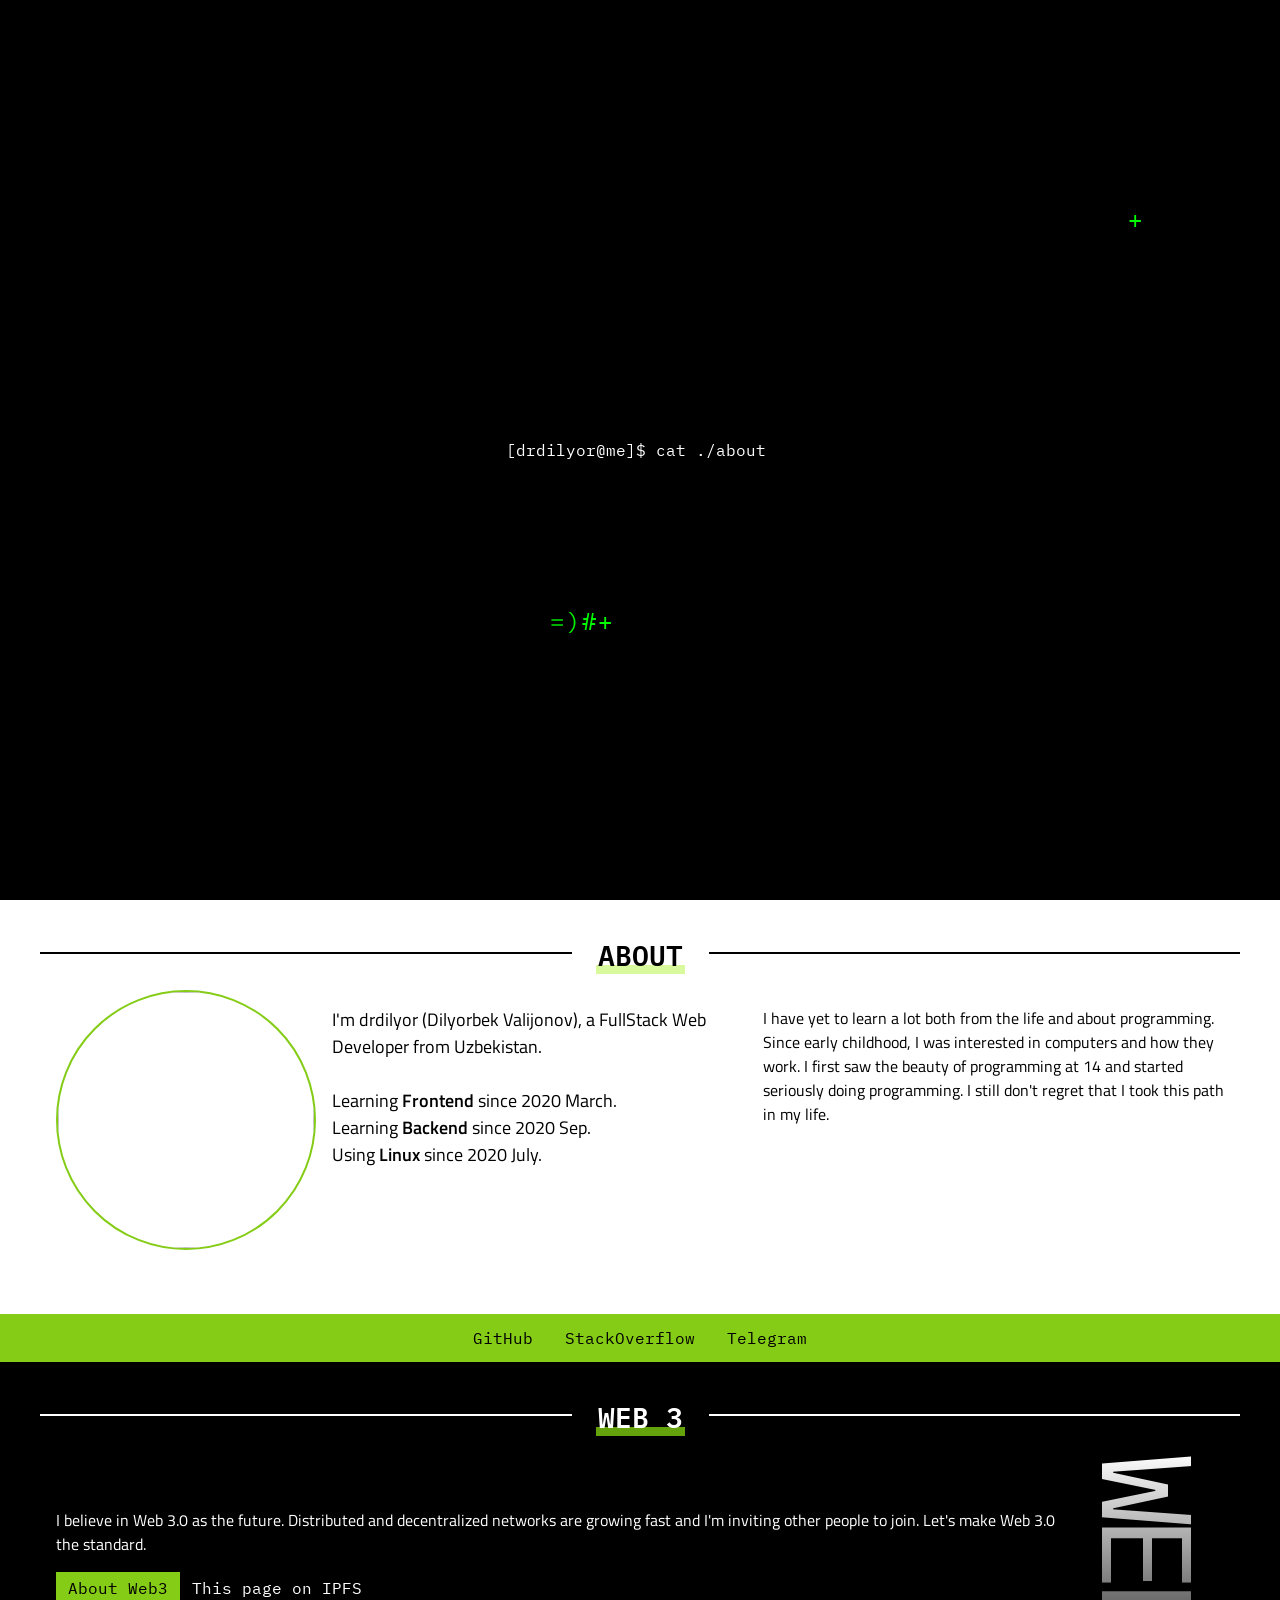
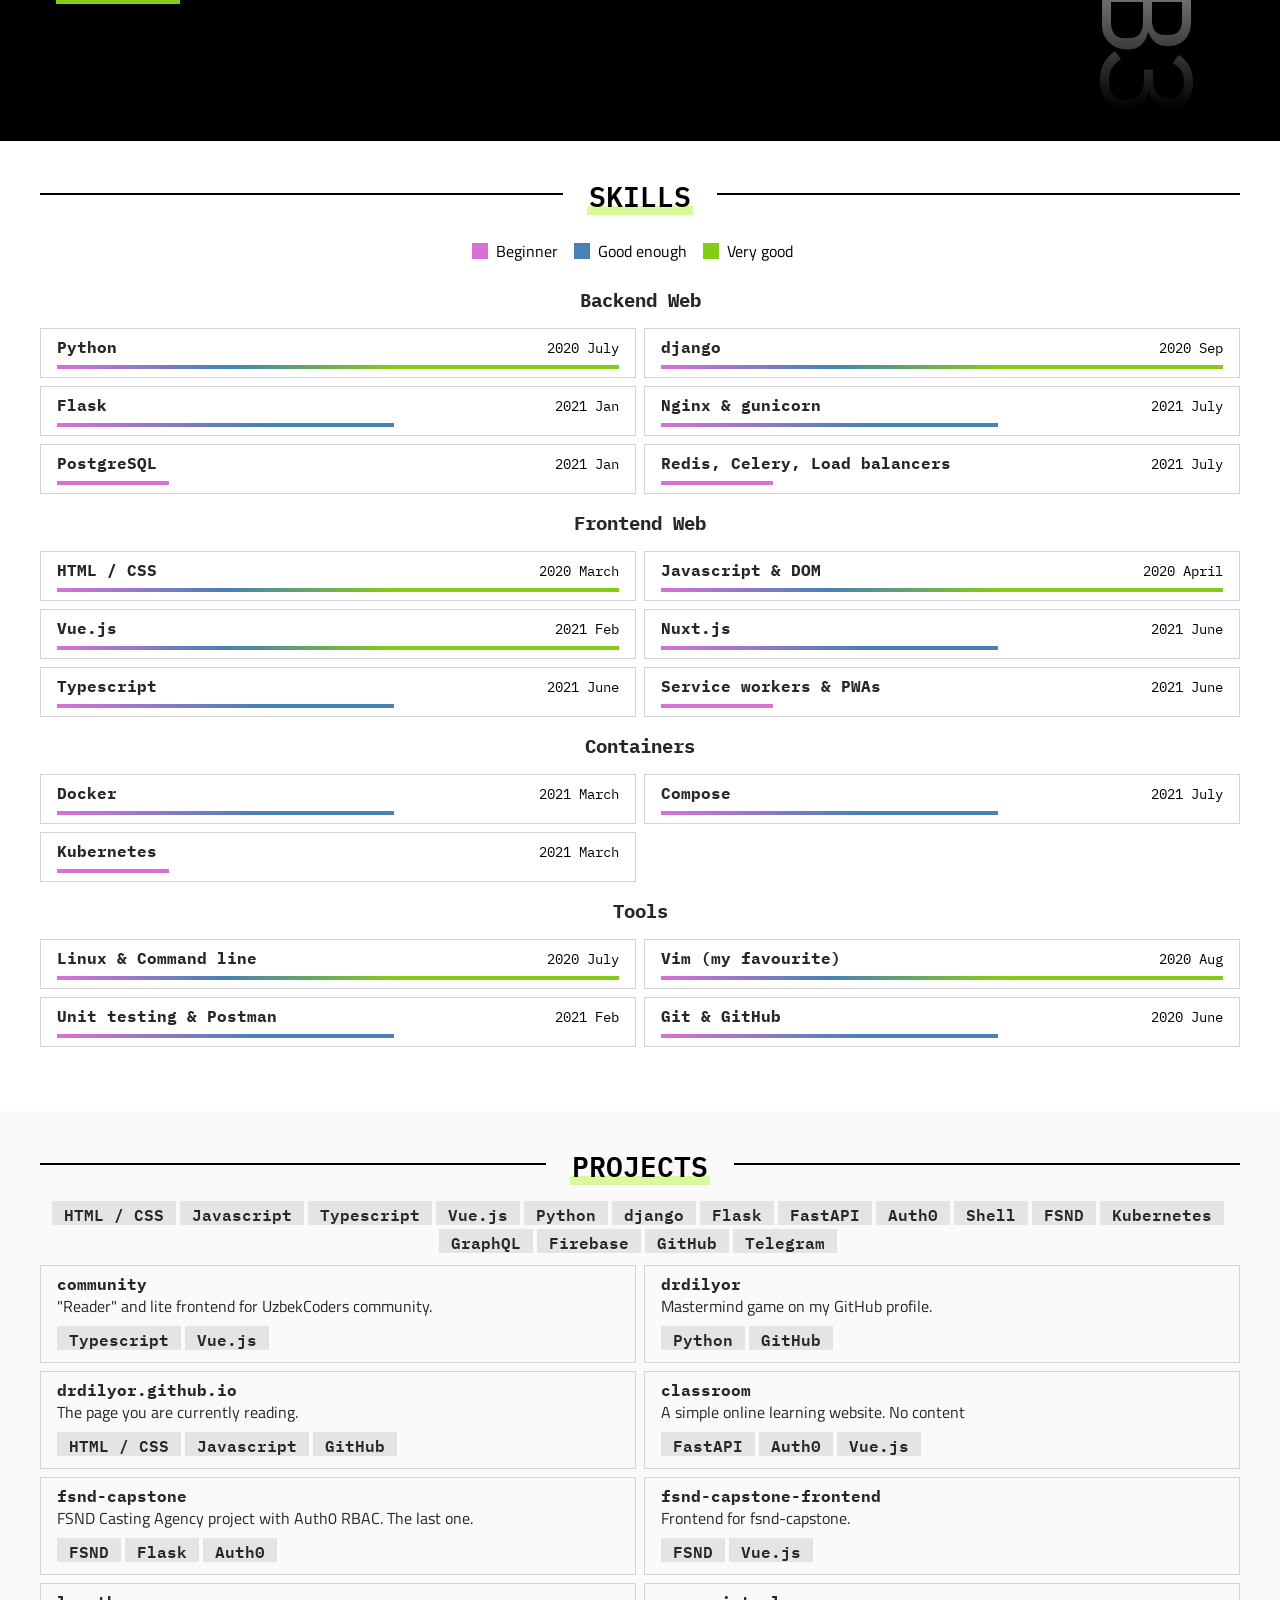
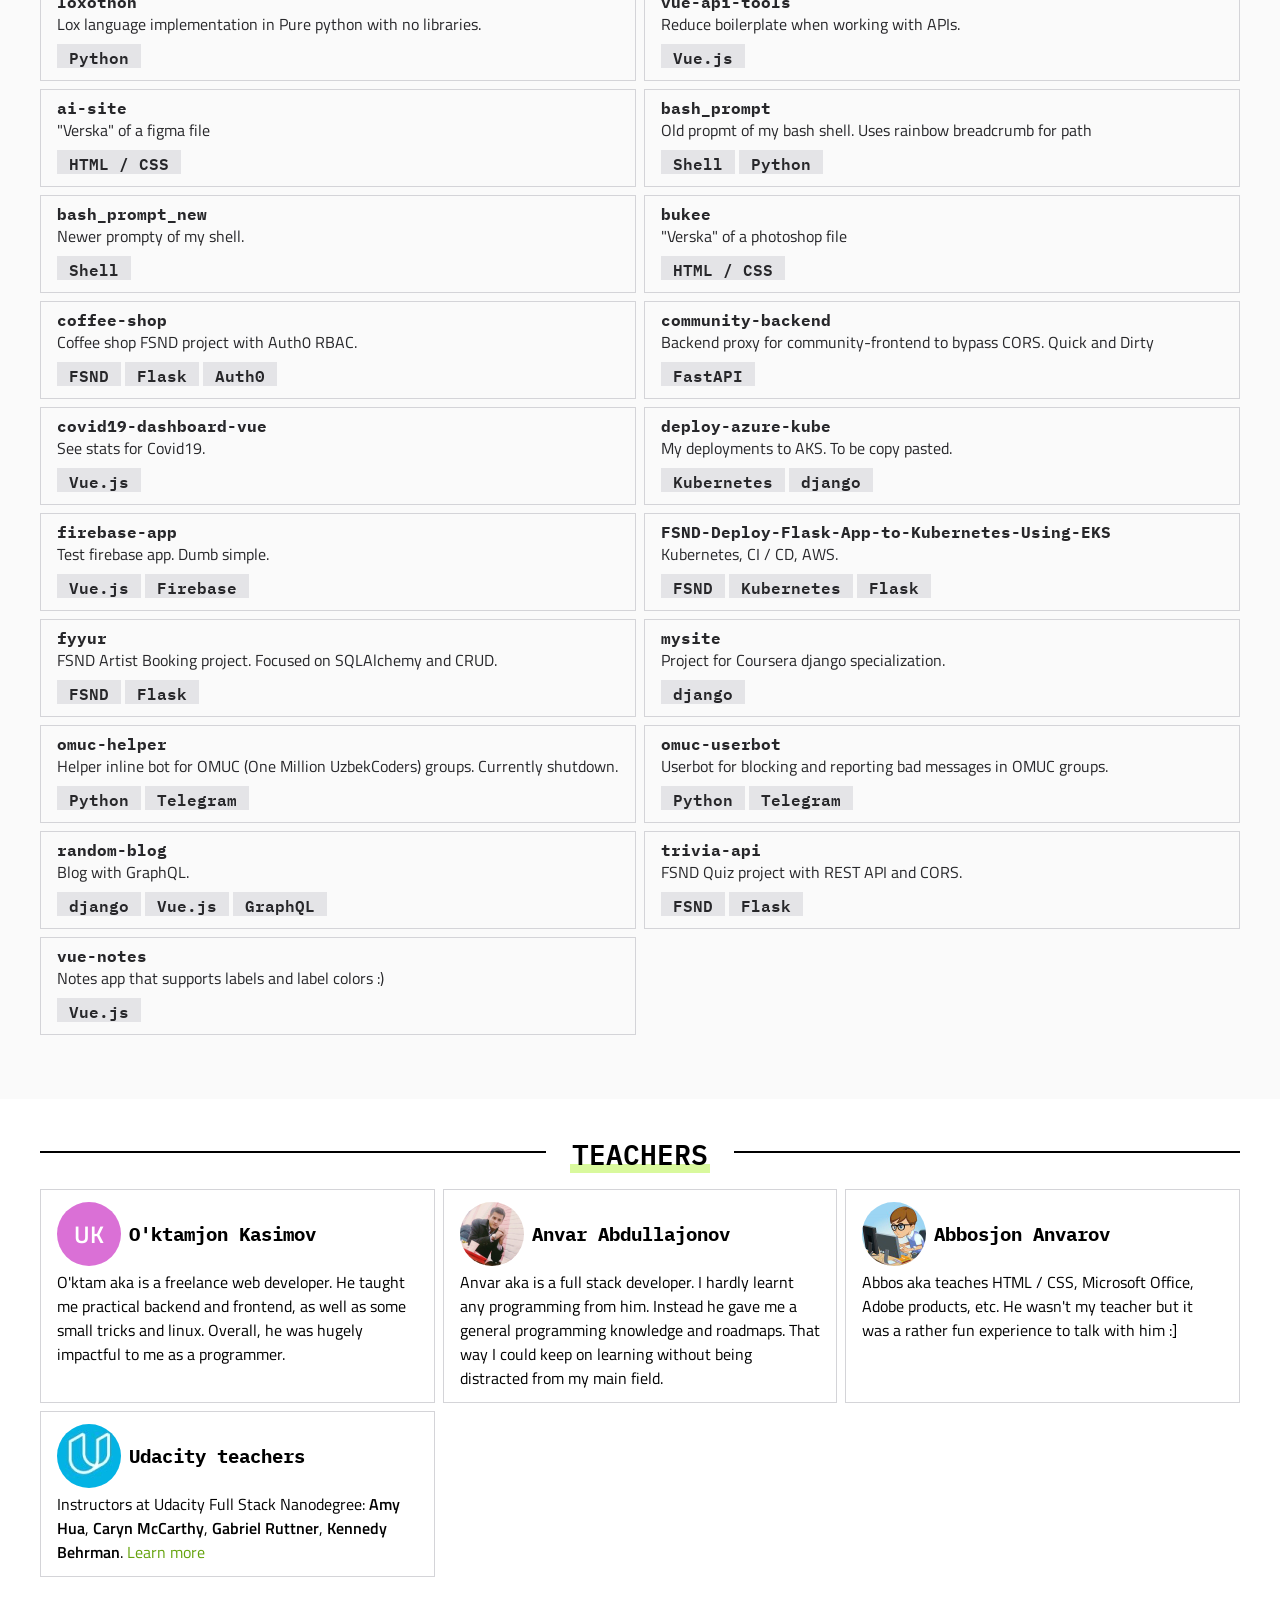
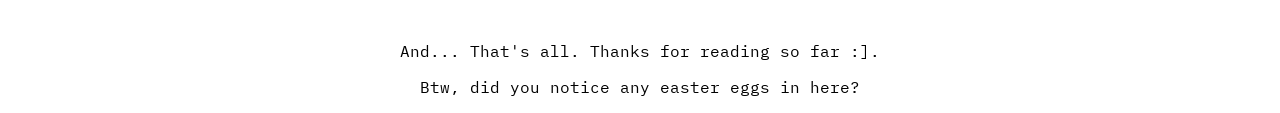
==== commit ff8d008a: "Update IPFS link" ====
--- a/index.html
+++ b/index.html
@@ -95,7 +95,7 @@
         <a class="page-web3__link" href="https://www.freecodecamp.org/news/what-is-web3/" target="_blank">
           About Web3
         </a>
-        <a class="page-web3__link" IPFSLINK href="https://ipfs.io/ipfs/QmPS2WPH3DGFGJL7UXZu7ZVdyGQJhPrBhtkiRL7xuS7nkP" target="_blank">This page on IPFS</a>
+        <a class="page-web3__link" IPFSLINK href="https://ipfs.io/ipfs/QmUjFVQoH5JkvbeweAPUeY4728P9PGkX4YVvSw5R3mz3yf" target="_blank">This page on IPFS</a>
         </p>
       </div>
       <!-- This turned out not to be an img -->
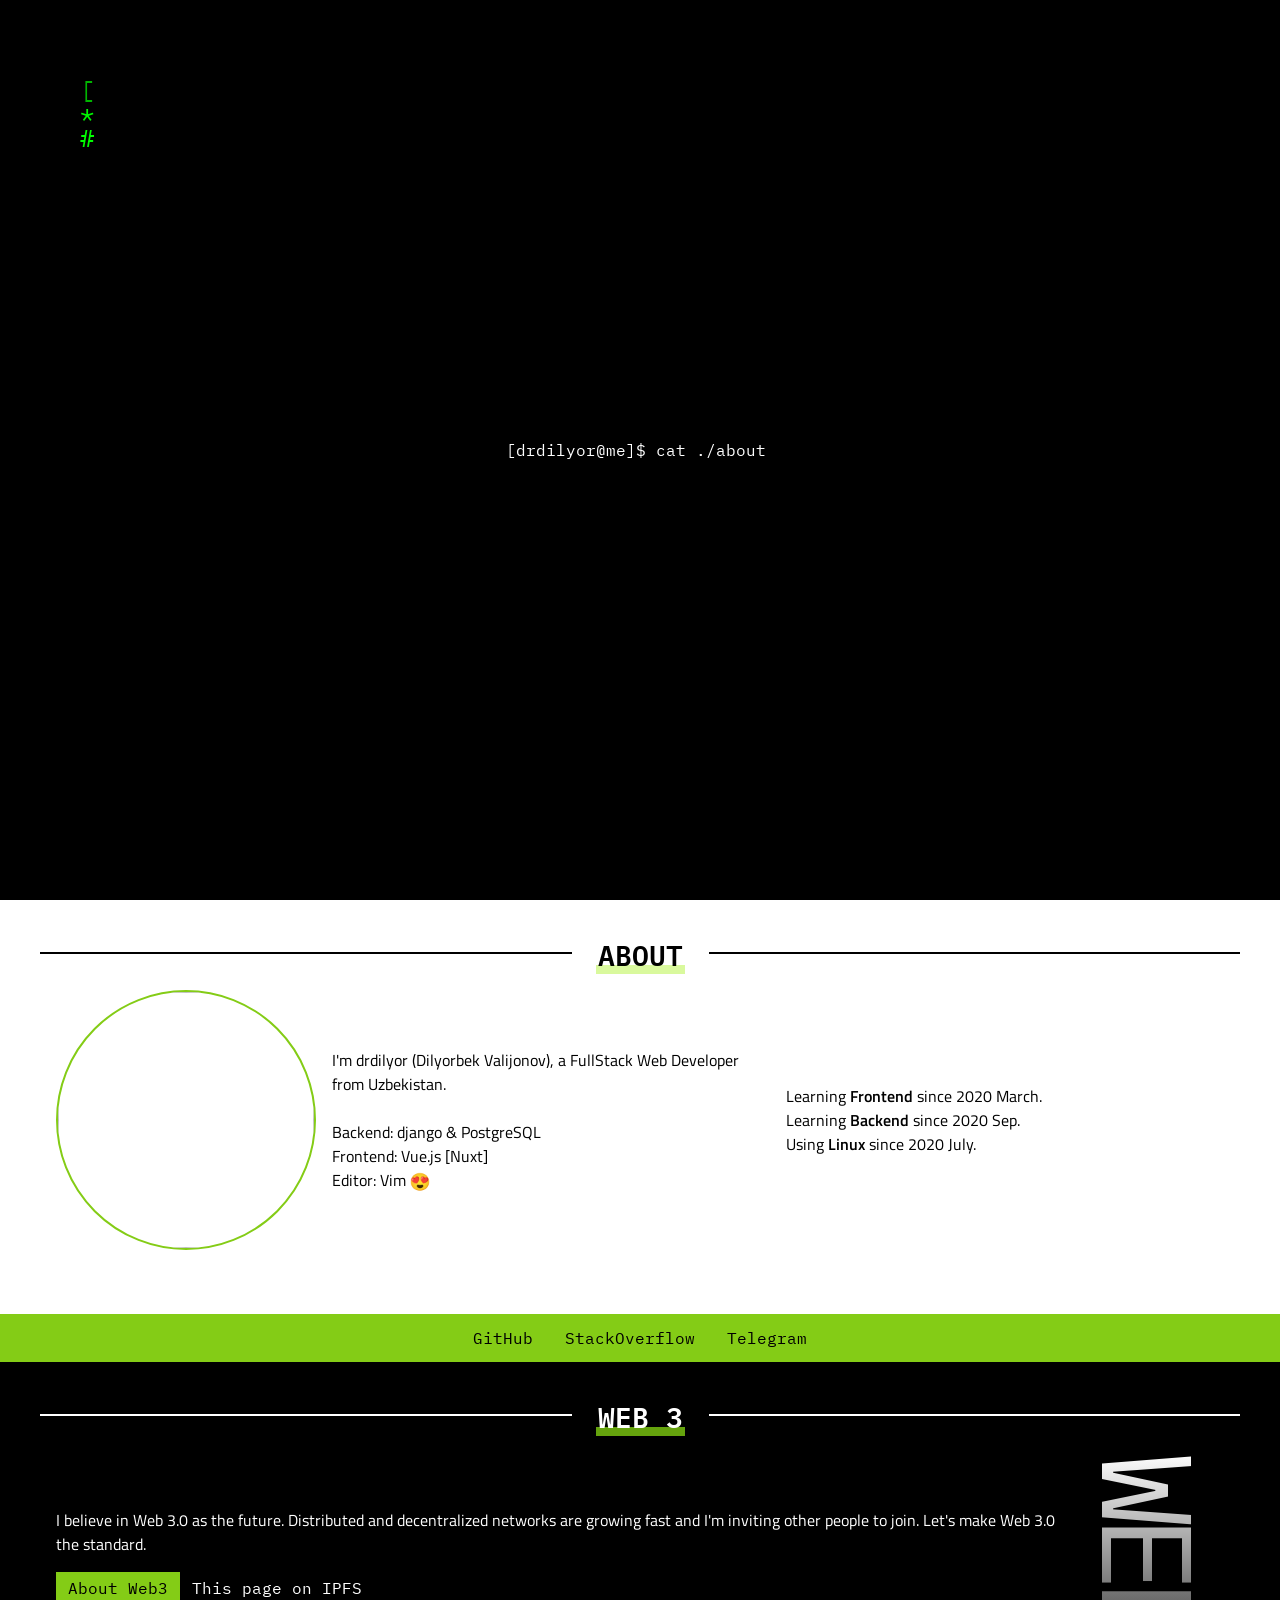
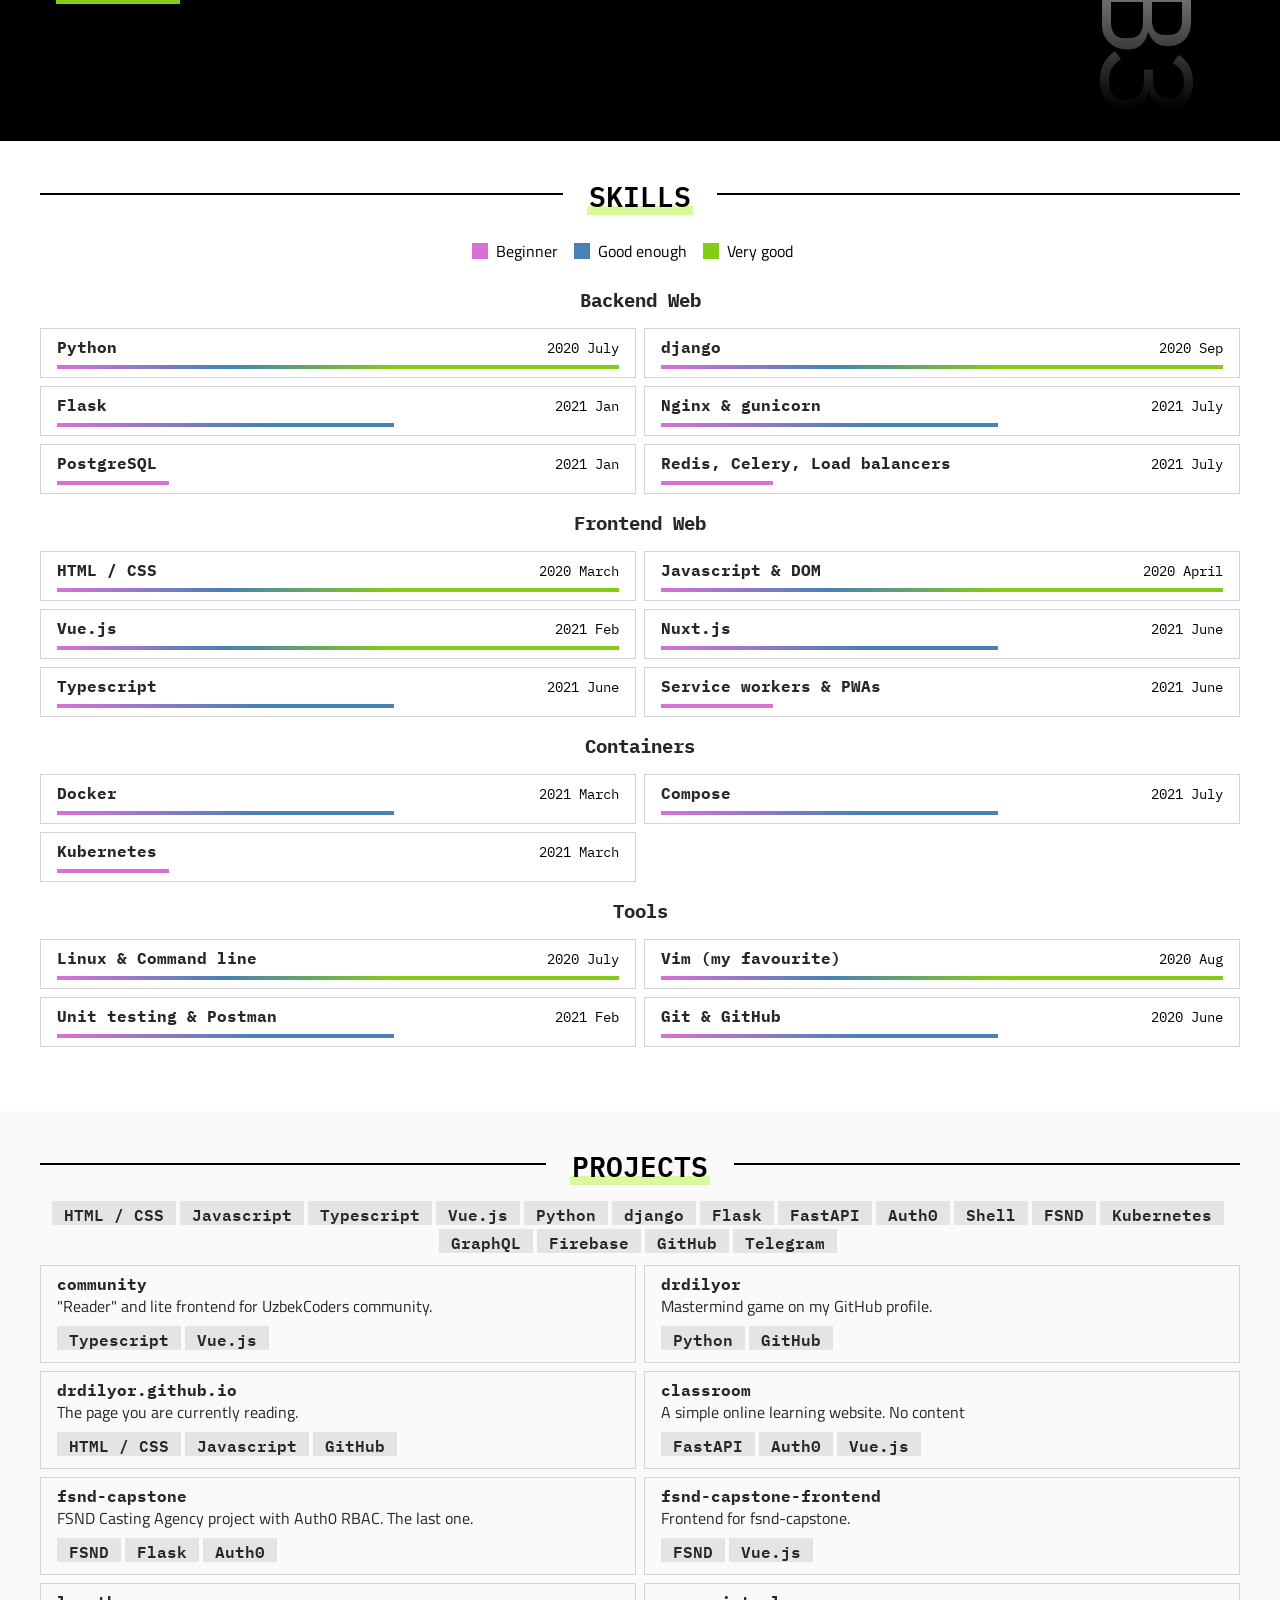
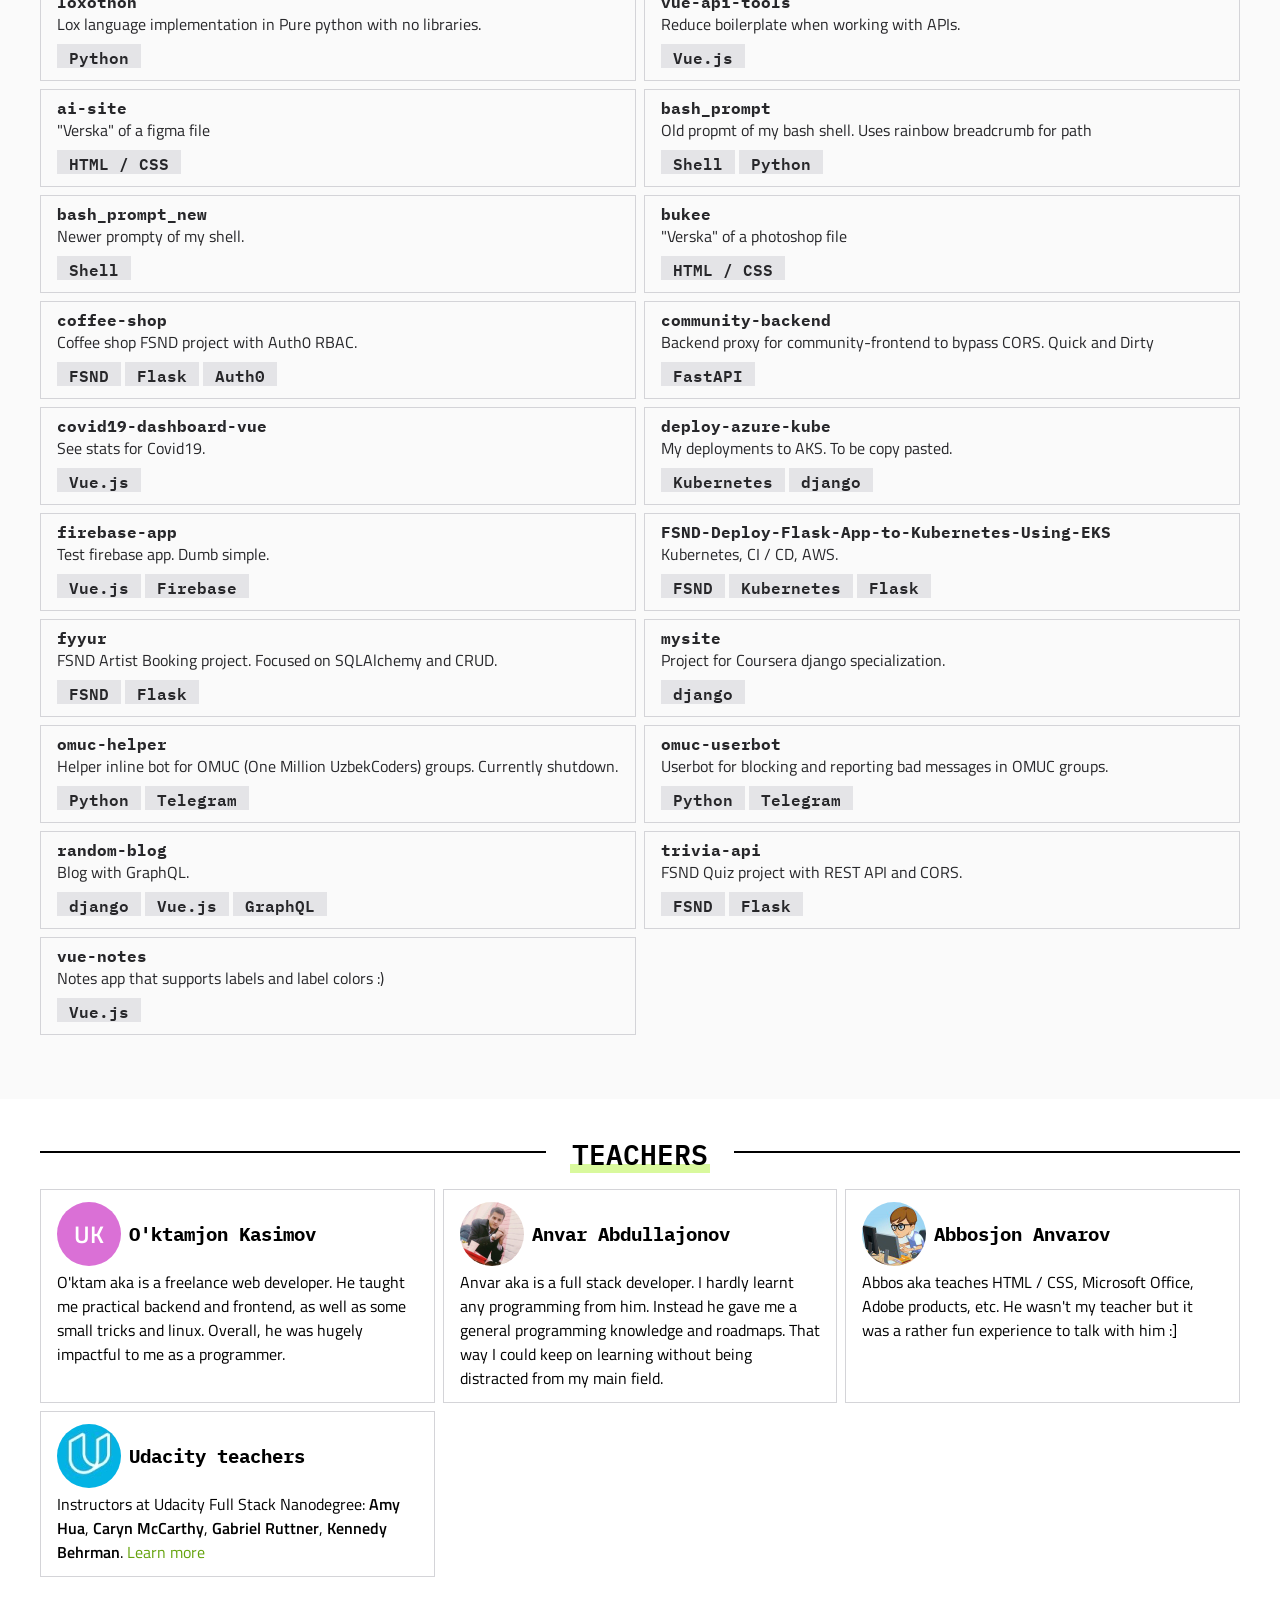
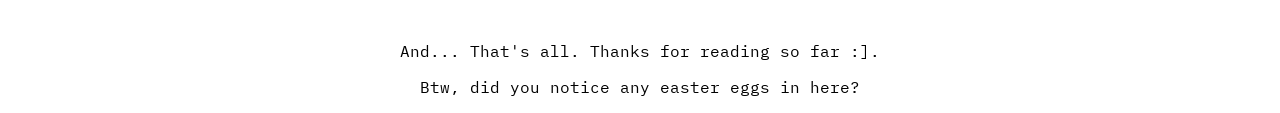
==== commit 7441de74: "Remove f*** background info from about" ====
--- a/index.html
+++ b/index.html
@@ -57,18 +57,19 @@
         I'm drdilyor (Dilyorbek Valijonov), a FullStack Web Developer from Uzbekistan.
         <br>
         <br>
-        Learning <strong>Frontend</strong> since 2020 March.
-        <br>
-        Learning <strong>Backend</strong> since 2020 Sep.
-        <br>
-        Using <strong>Linux</strong> since 2020 July.
-        <br>
+        Backend: django & PostgreSQL
+        <br>
+        Frontend: Vue.js [Nuxt]
+        <br>
+        Editor: Vim <img class="emoji" src="img/emoji-1f60d.png" alt="😍" width="20" height="20">
         </p>
         <p class="about__text">
-        I have yet to learn a lot both from the life and about programming.
-        Since early childhood, I was interested in computers and how they work. I first saw
-        the beauty of programming at 14 and started seriously doing programming.
-        I still don't regret that I took this path in my life.
+        Learning <strong>Frontend</strong> since 2020 March.
+        <br>
+        Learning <strong>Backend</strong> since 2020 Sep.
+        <br>
+        Using <strong>Linux</strong> since 2020 July.
+        <br>
         </p>
       </div>
     </div>
--- a/css/styles.css
+++ b/css/styles.css
@@ -256,11 +256,6 @@
   padding-top: var(--size-8);
 }
 
-.about__img + .about__text {
-  flex-grow: .9;
-  font-size: 18px;
-}
-
 .about__text strong {
   font-weight: 600;
 }
@@ -268,8 +263,10 @@
 @media (min-width: 768px) {
   .about {
     flex-direction: row;
+    align-items: center;
   }
   .about__text {
+    padding-top: 0;
     padding-left: var(--size-8);
   }
 }
@@ -688,3 +685,7 @@
   font-family: var(--font-mono);
   text-align: center;
 }
+
+.emoji {
+  vertical-align: bottom;
+}
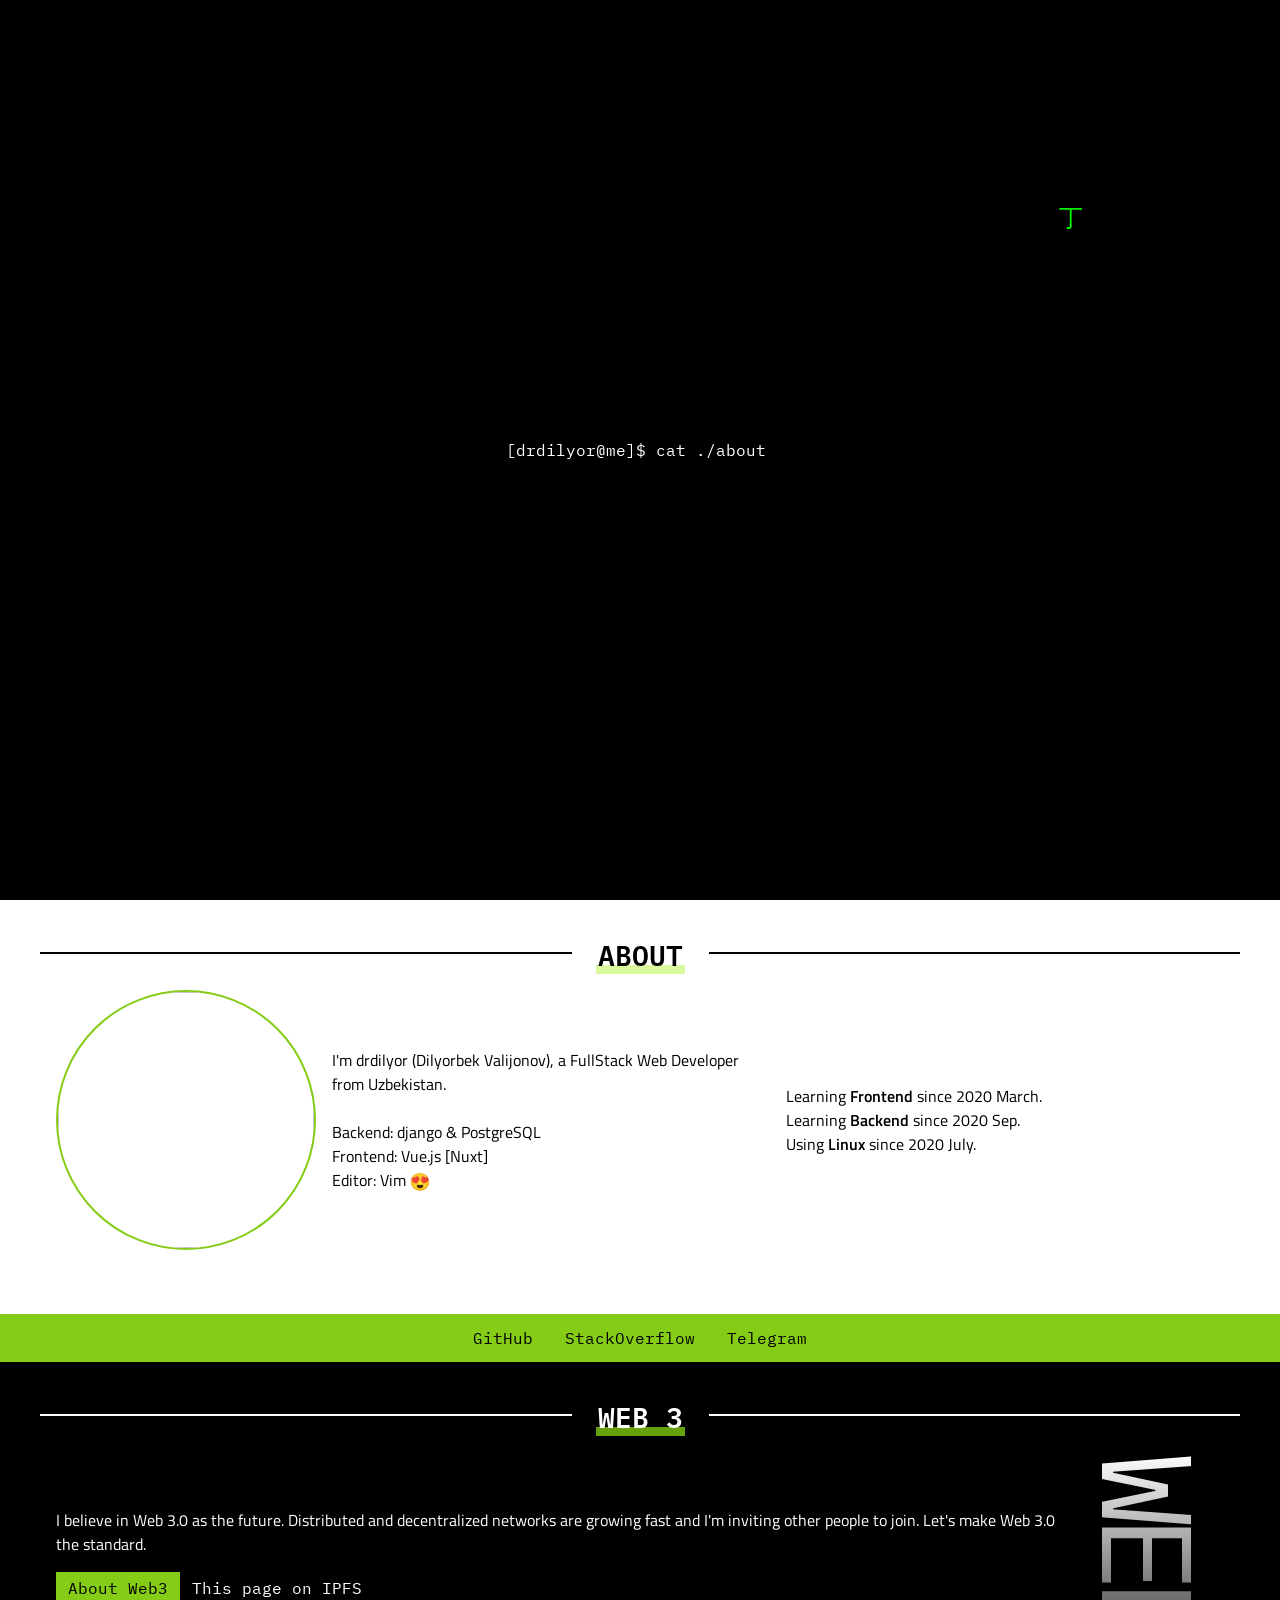
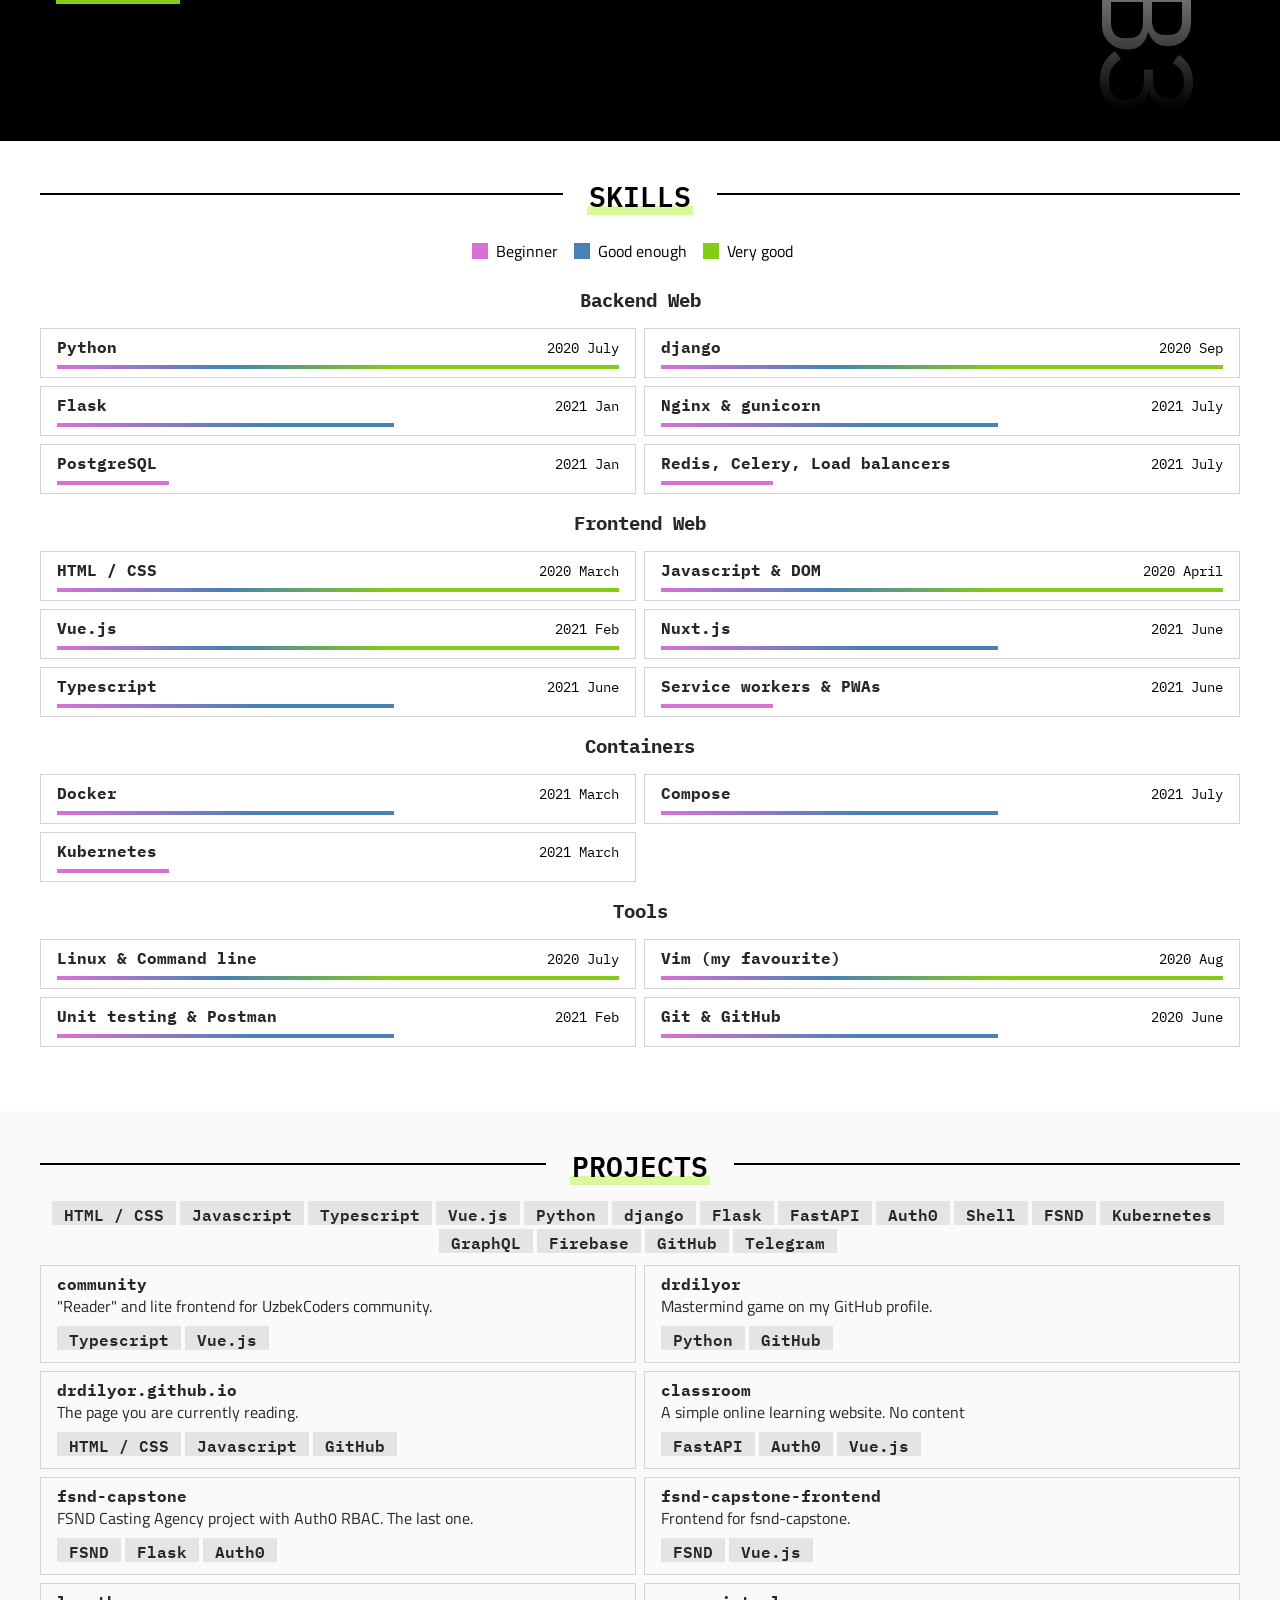
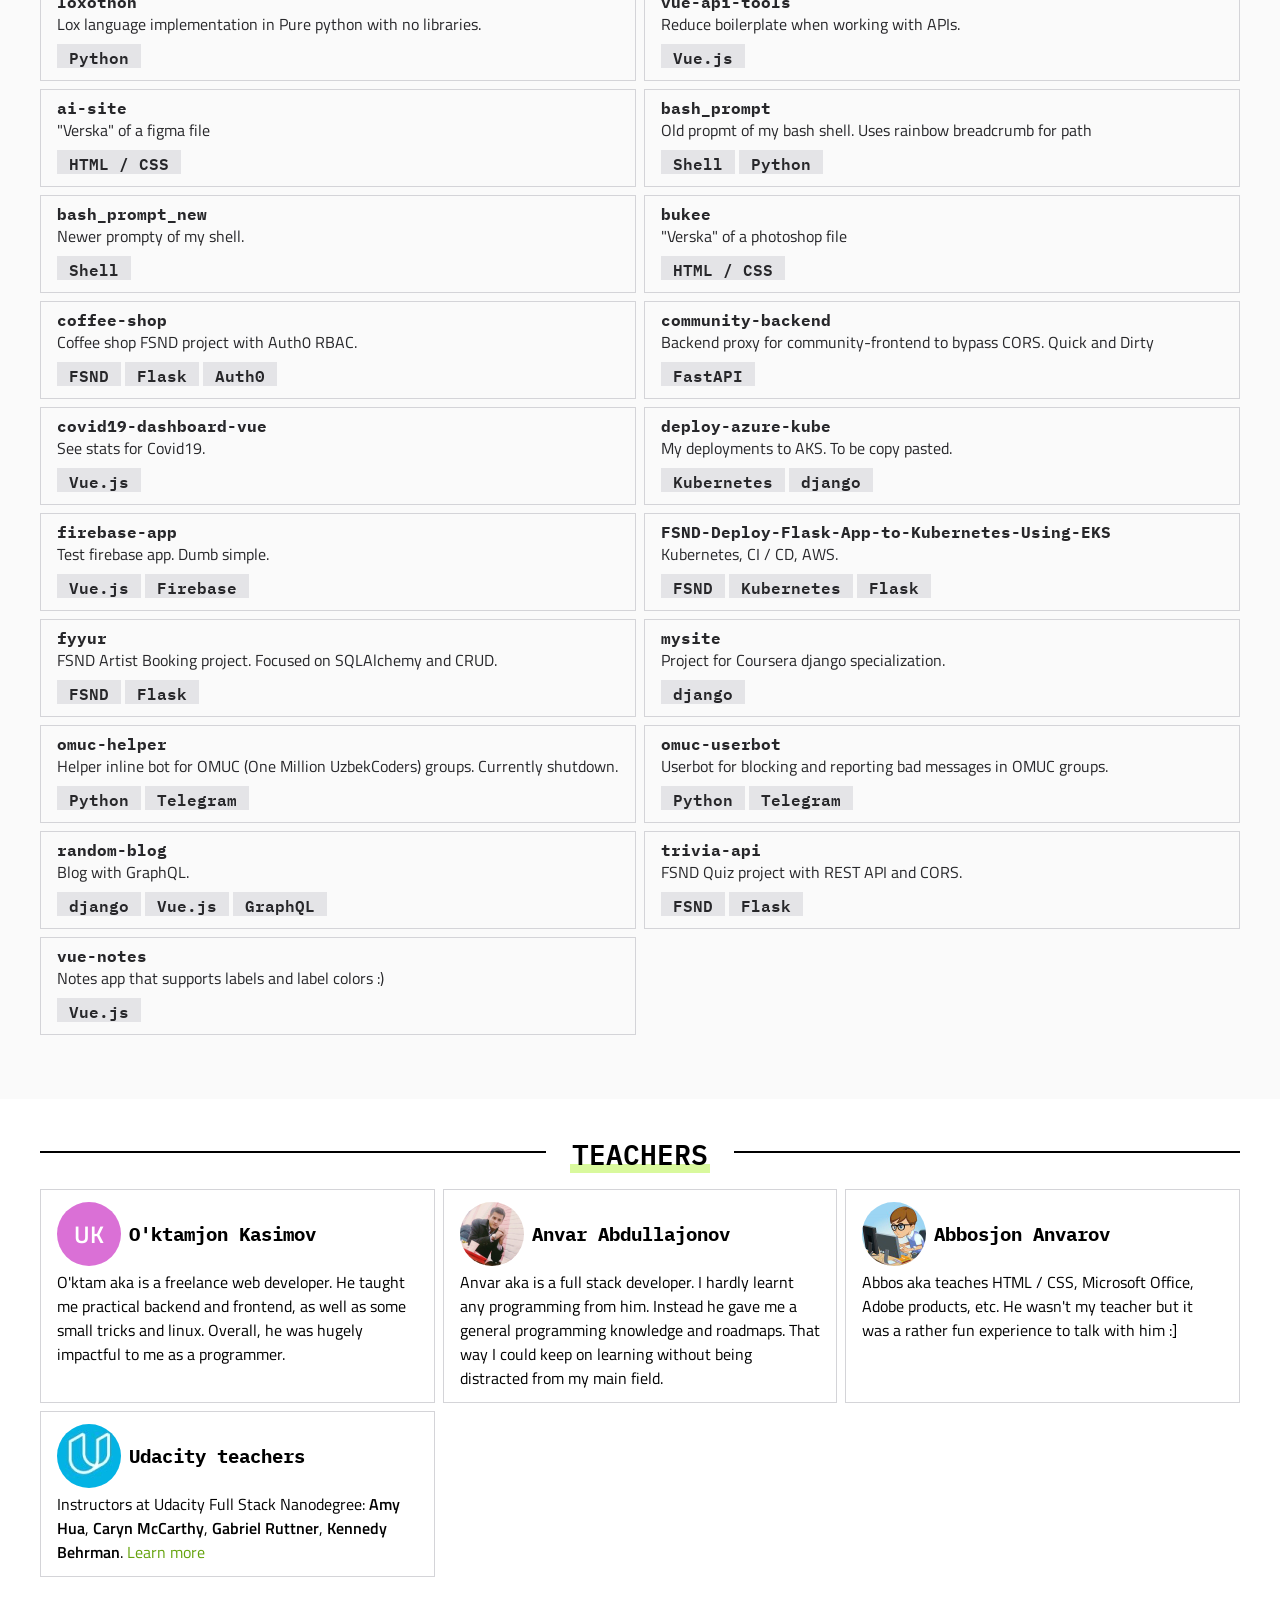
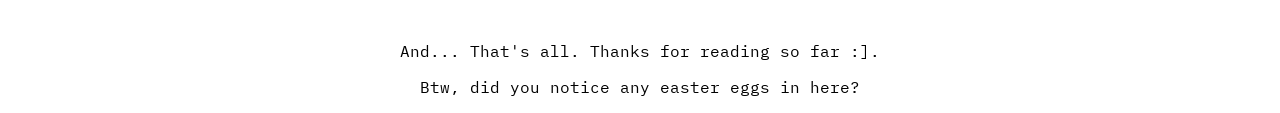
==== commit 25e6e463: "Update IPFS link" ====
--- a/index.html
+++ b/index.html
@@ -96,7 +96,7 @@
         <a class="page-web3__link" href="https://www.freecodecamp.org/news/what-is-web3/" target="_blank">
           About Web3
         </a>
-        <a class="page-web3__link" IPFSLINK href="https://ipfs.io/ipfs/QmUjFVQoH5JkvbeweAPUeY4728P9PGkX4YVvSw5R3mz3yf" target="_blank">This page on IPFS</a>
+        <a class="page-web3__link" IPFSLINK href="https://ipfs.io/ipfs/QmXFJ4gjWZbHSEQNpkcKq3mk1cQNjWdTm6SubvhYFgHLVy" target="_blank">This page on IPFS</a>
         </p>
       </div>
       <!-- This turned out not to be an img -->
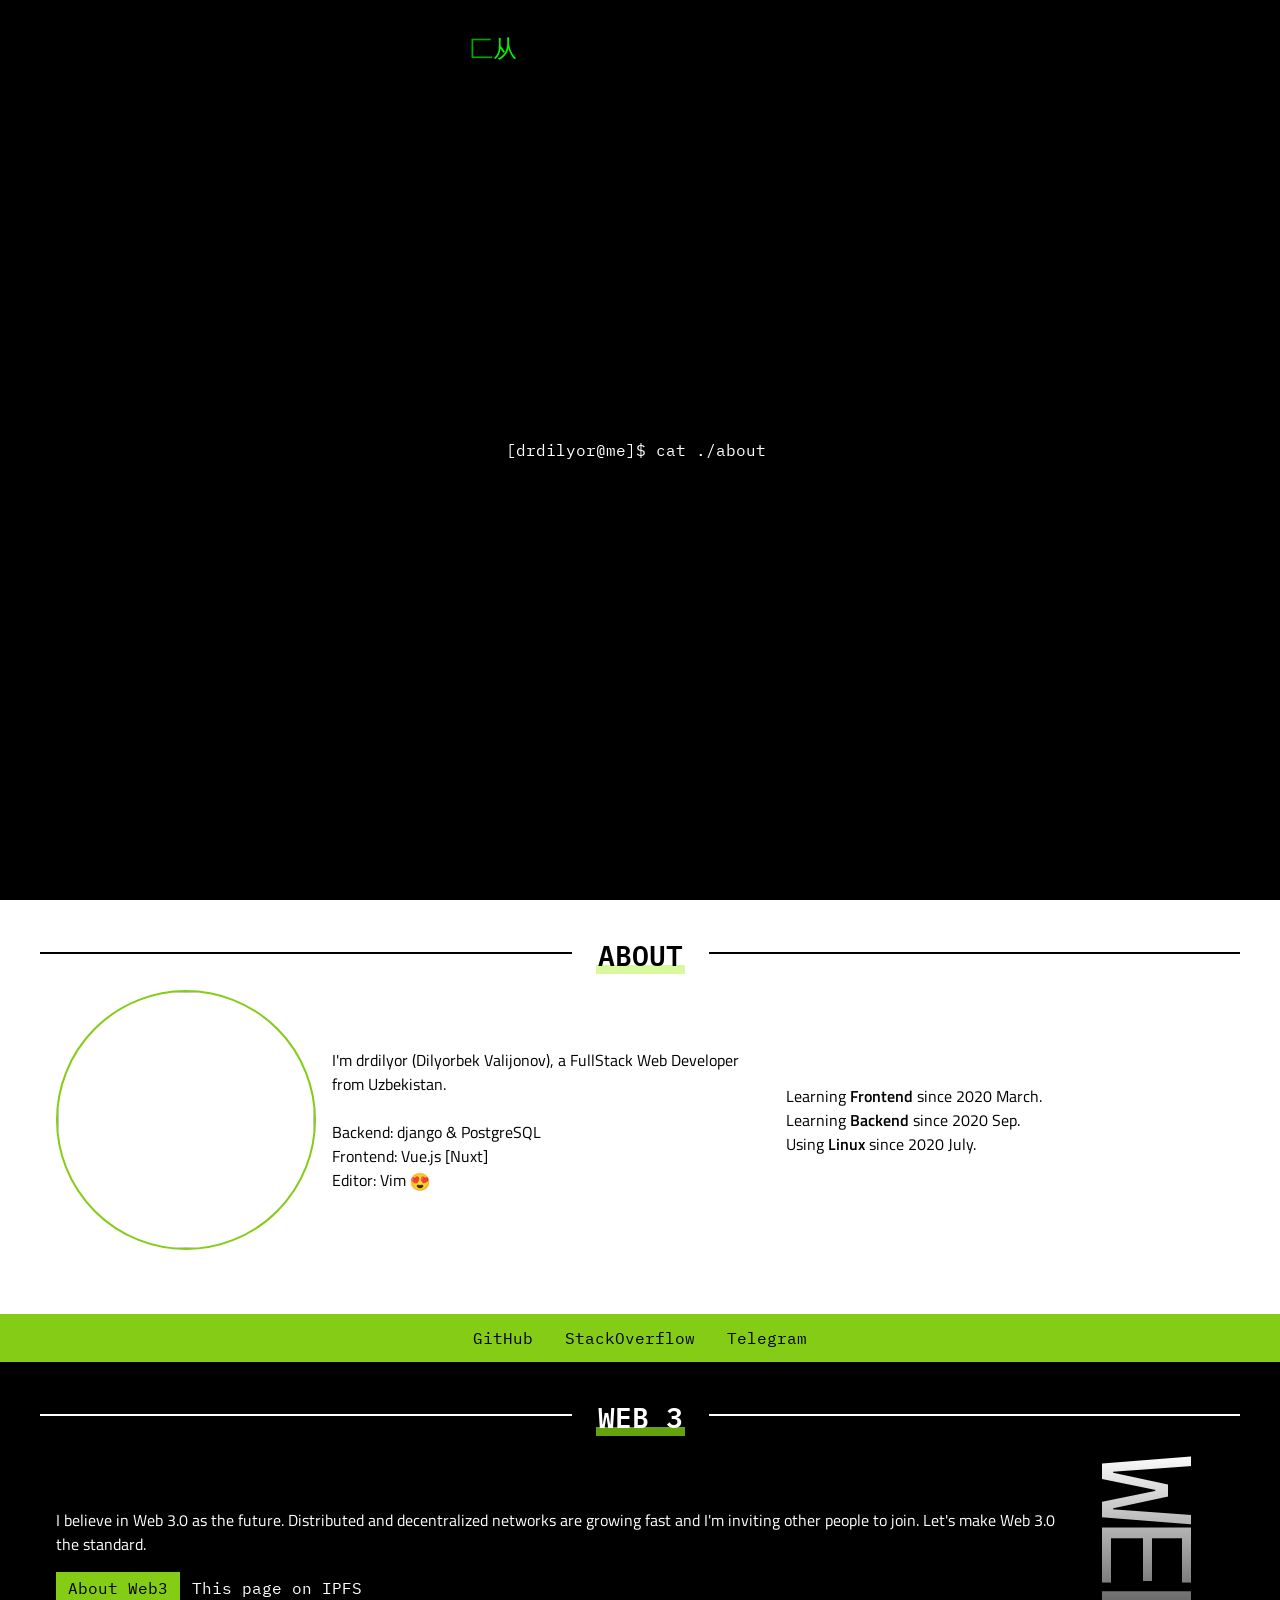
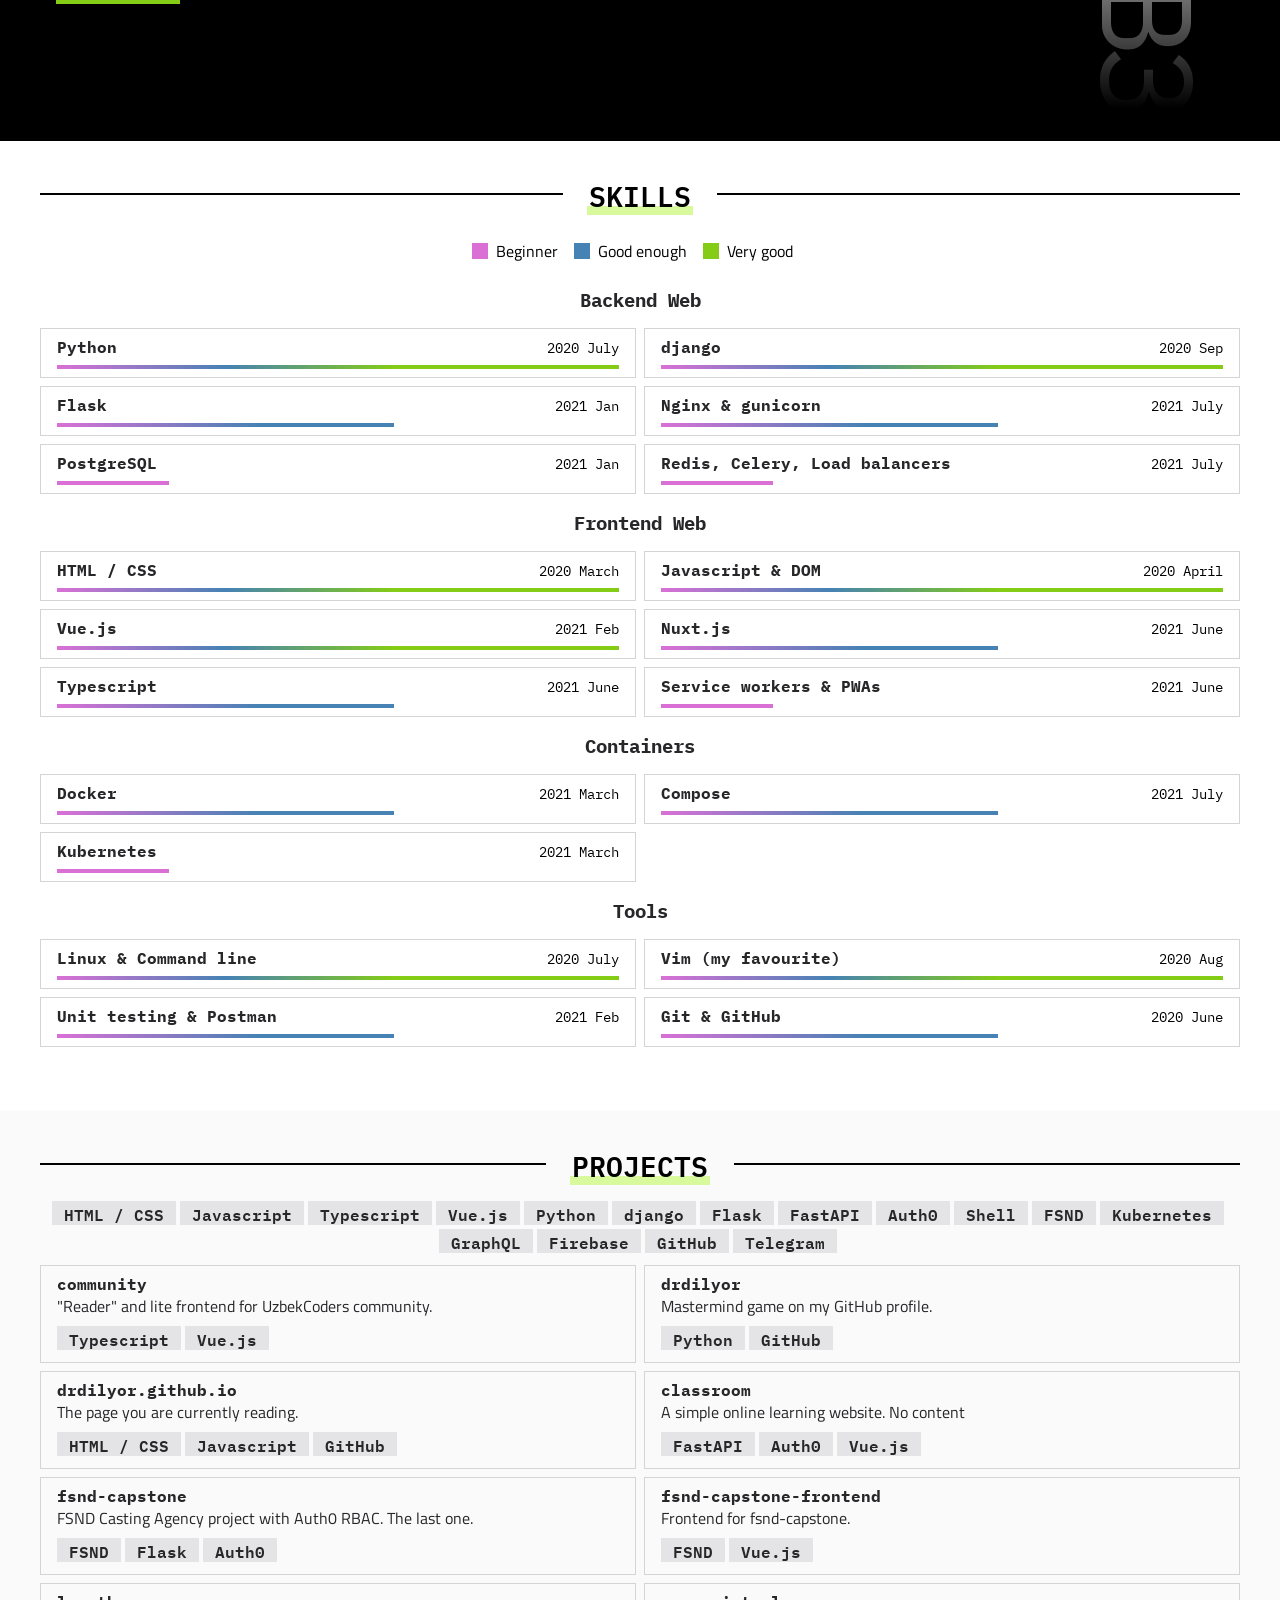
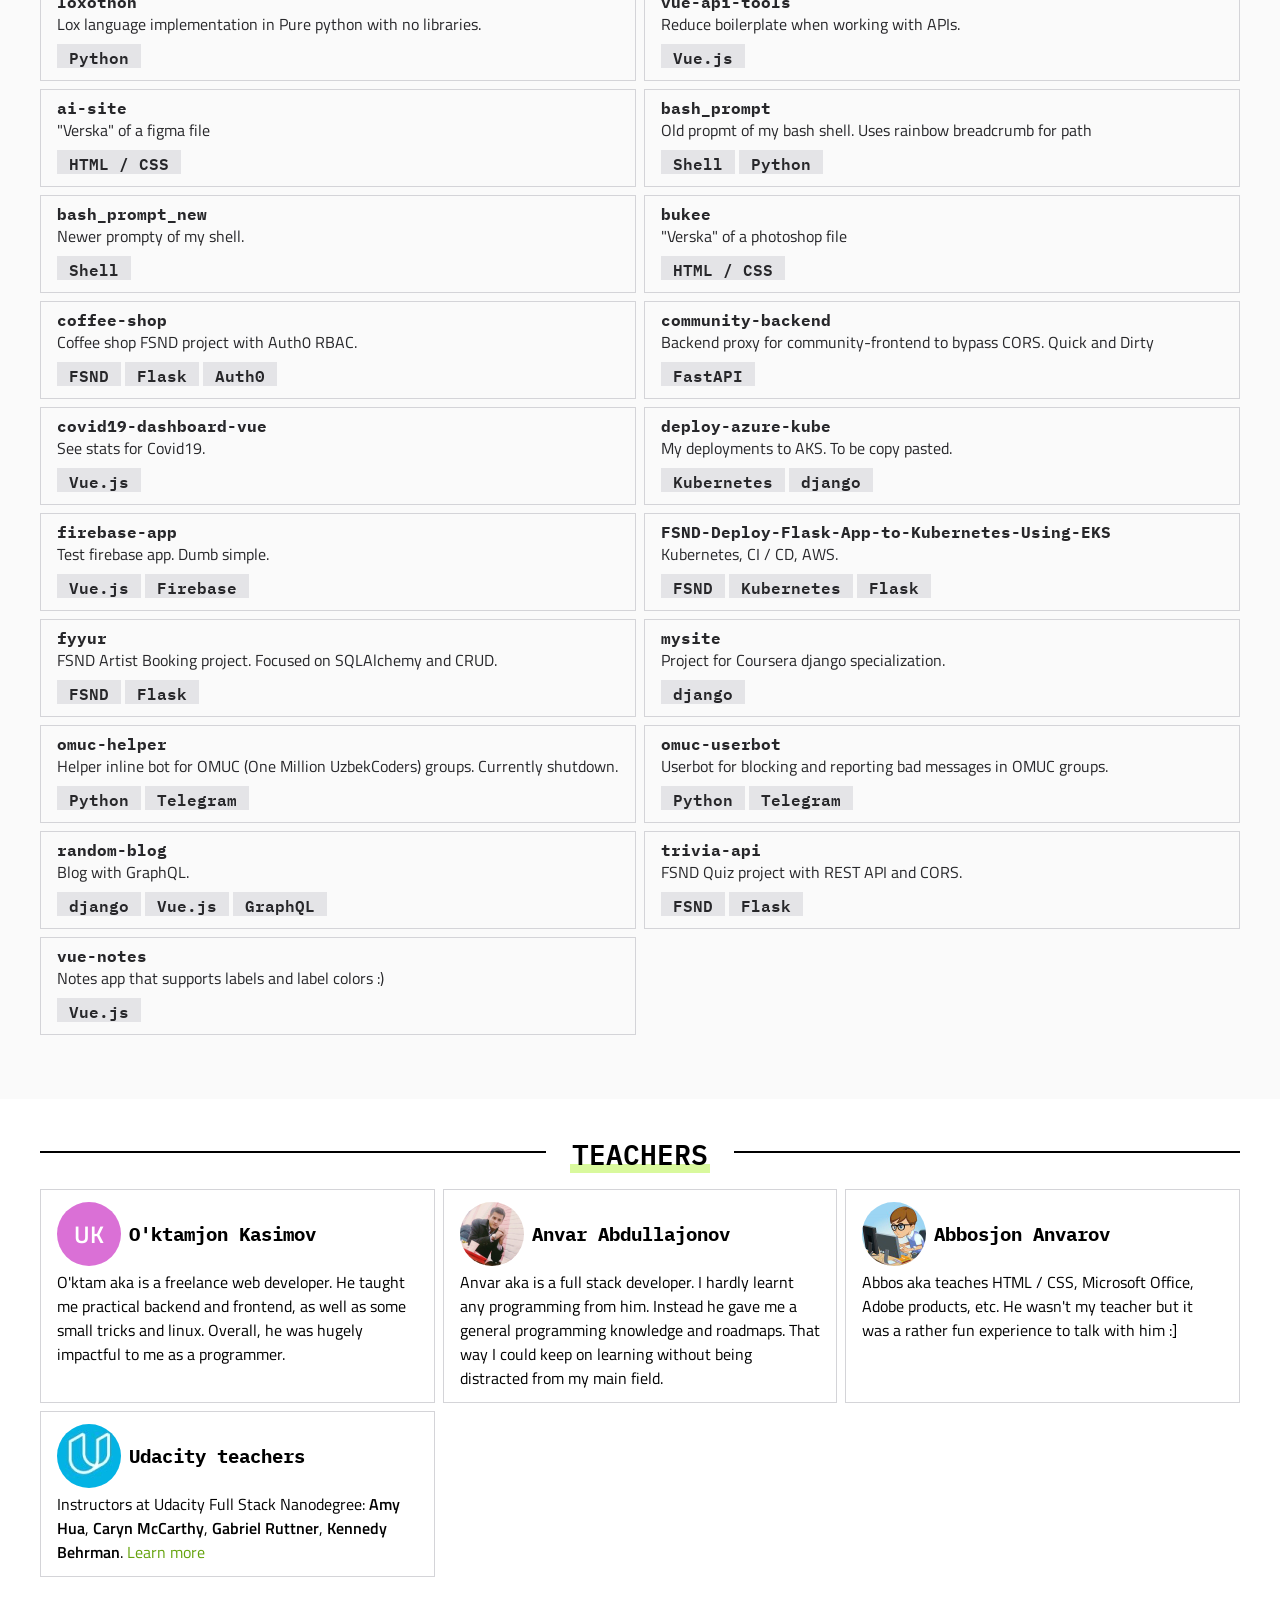
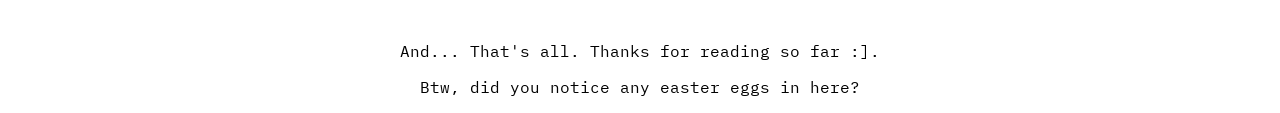
==== commit 1741a2de: "Animated skill progress" ====
--- a/index.html
+++ b/index.html
@@ -547,6 +547,7 @@
   <script src="js/eggs.js"></script>
   <script src="js/navbar.js"></script>
   <script src="js/matrix.js"></script>
+  <script src="js/progress.js"></script>
   <script src="js/projects.js"></script>
   <script src="js/term.js"></script>
 </body>
--- a/css/styles.css
+++ b/css/styles.css
@@ -38,6 +38,7 @@
 
   --duration-short: 90ms;
   --duration-swift: 200ms;
+  --duration-long: 500ms;
 
   --font-text: "Titillium Web", "Arial", sans-serif;
   --font-mono: "IBM Plex Mono", "JetBrains Mono", "Fira Code", "FiraCode Nerd Font", monospace;
@@ -497,17 +498,33 @@
 
 .skill__progress--less {
   width: 20%;
-  background: var(--purple);
+  --background: var(--purple);
 }
 
 .skill__progress--more {
   width: 60%;
-  background: linear-gradient(to right, var(--purple) 0%, var(--blue) 60%);
+  --background: linear-gradient(to right, var(--purple) 0%, var(--blue) 60%);
 }
 
 .skill__progress--full {
   width: 100%;
-  background: linear-gradient(to right, var(--purple) 0%, var(--blue) 30%, var(--green) 60%);
+  --background: linear-gradient(to right, var(--purple) 0%, var(--blue) 30%, var(--green) 60%);
+}
+
+.skill__progress--animate {
+  transform-origin: left;
+  animation: progress var(--duration-long) forwards;
+}
+
+@keyframes progress {
+  from {
+    background: var(--background);
+    transform: scaleX(0);
+  }
+  to {
+    background: var(--background);
+    transform: scaleX(1);
+  }
 }
 
 .page-projects {
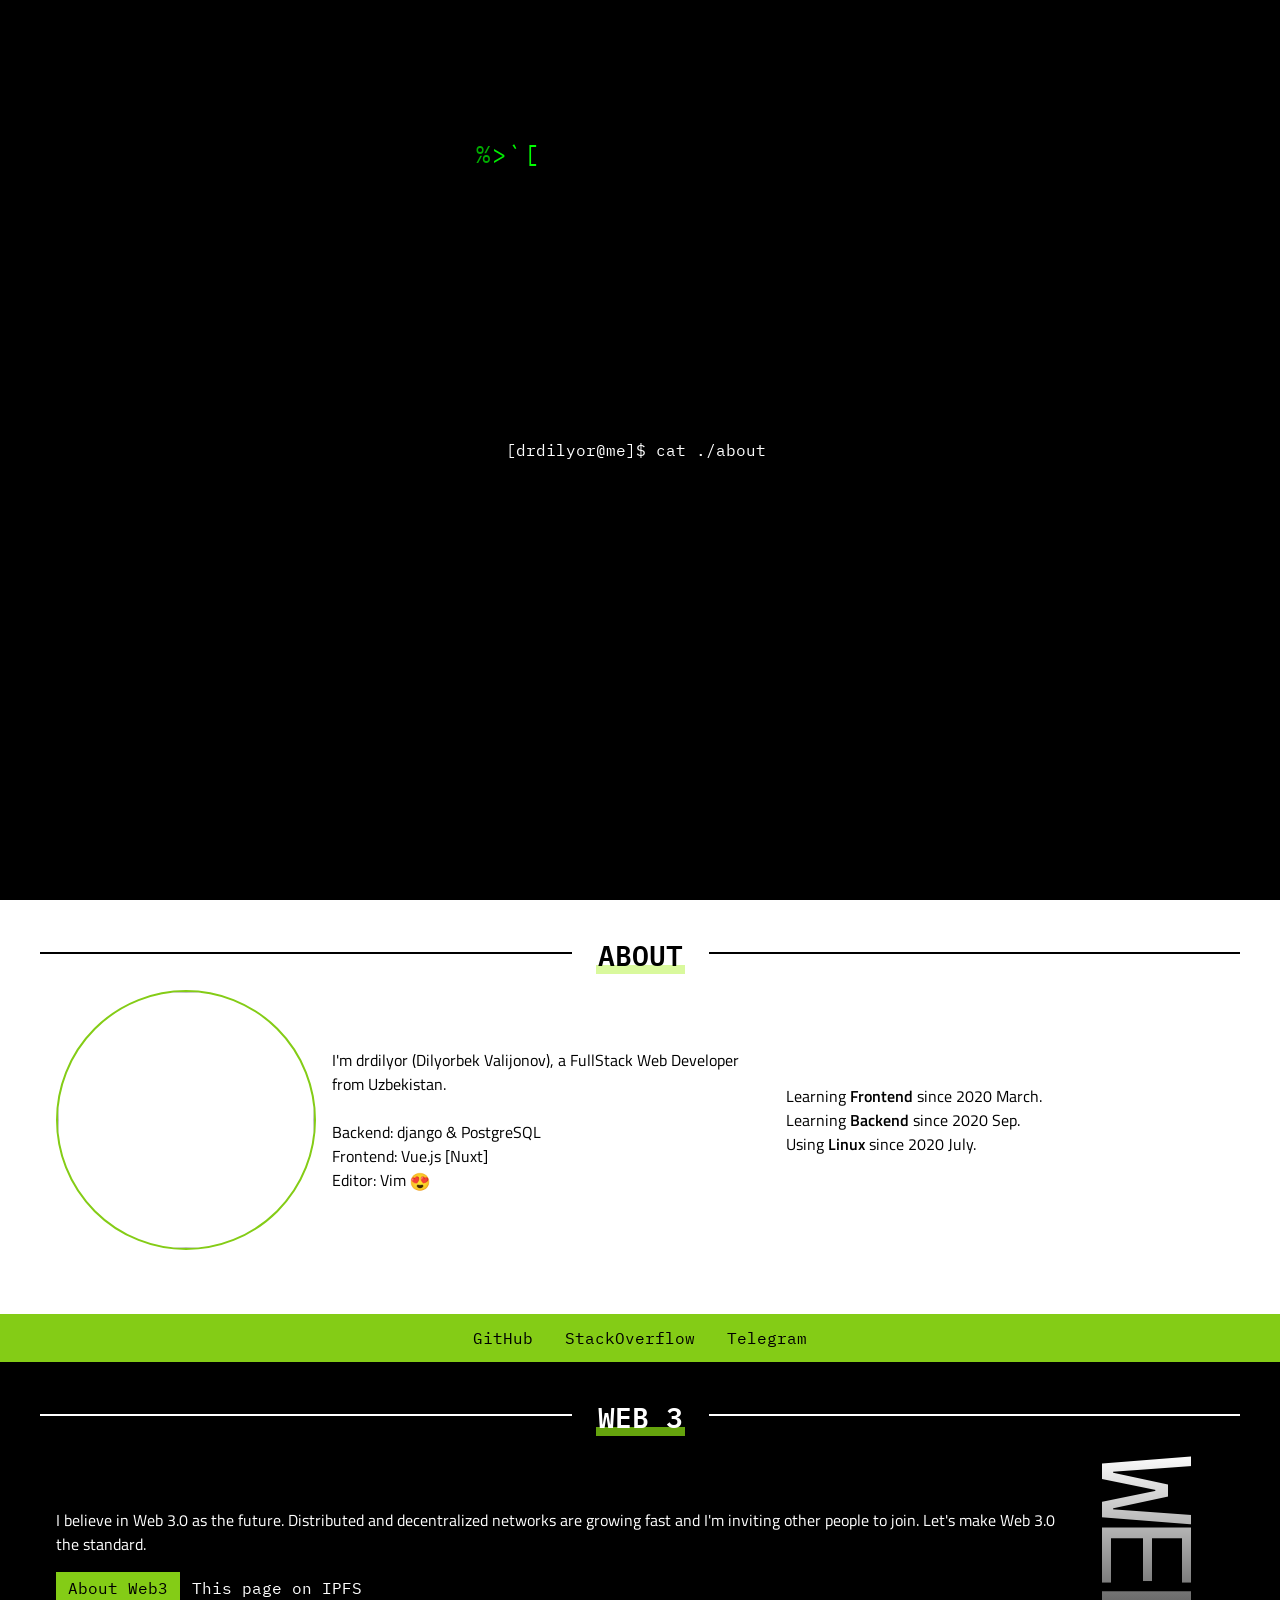
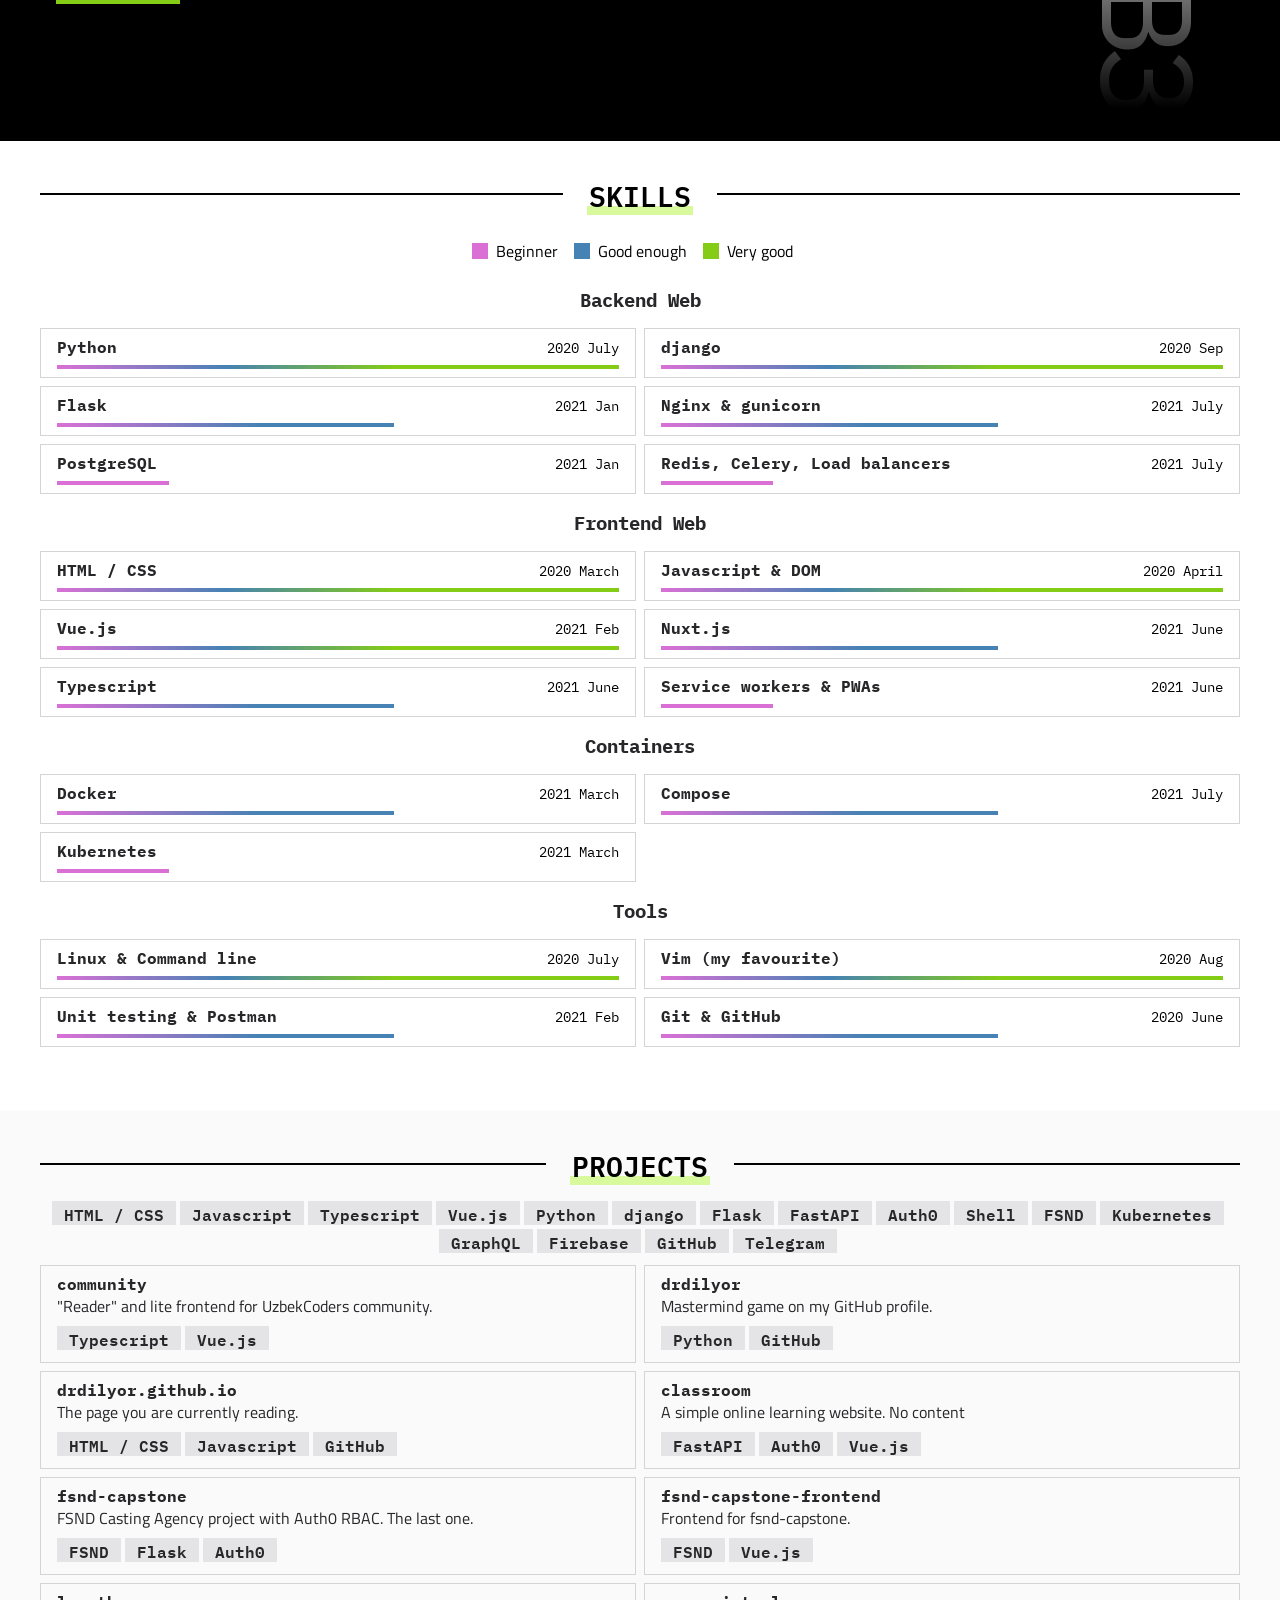
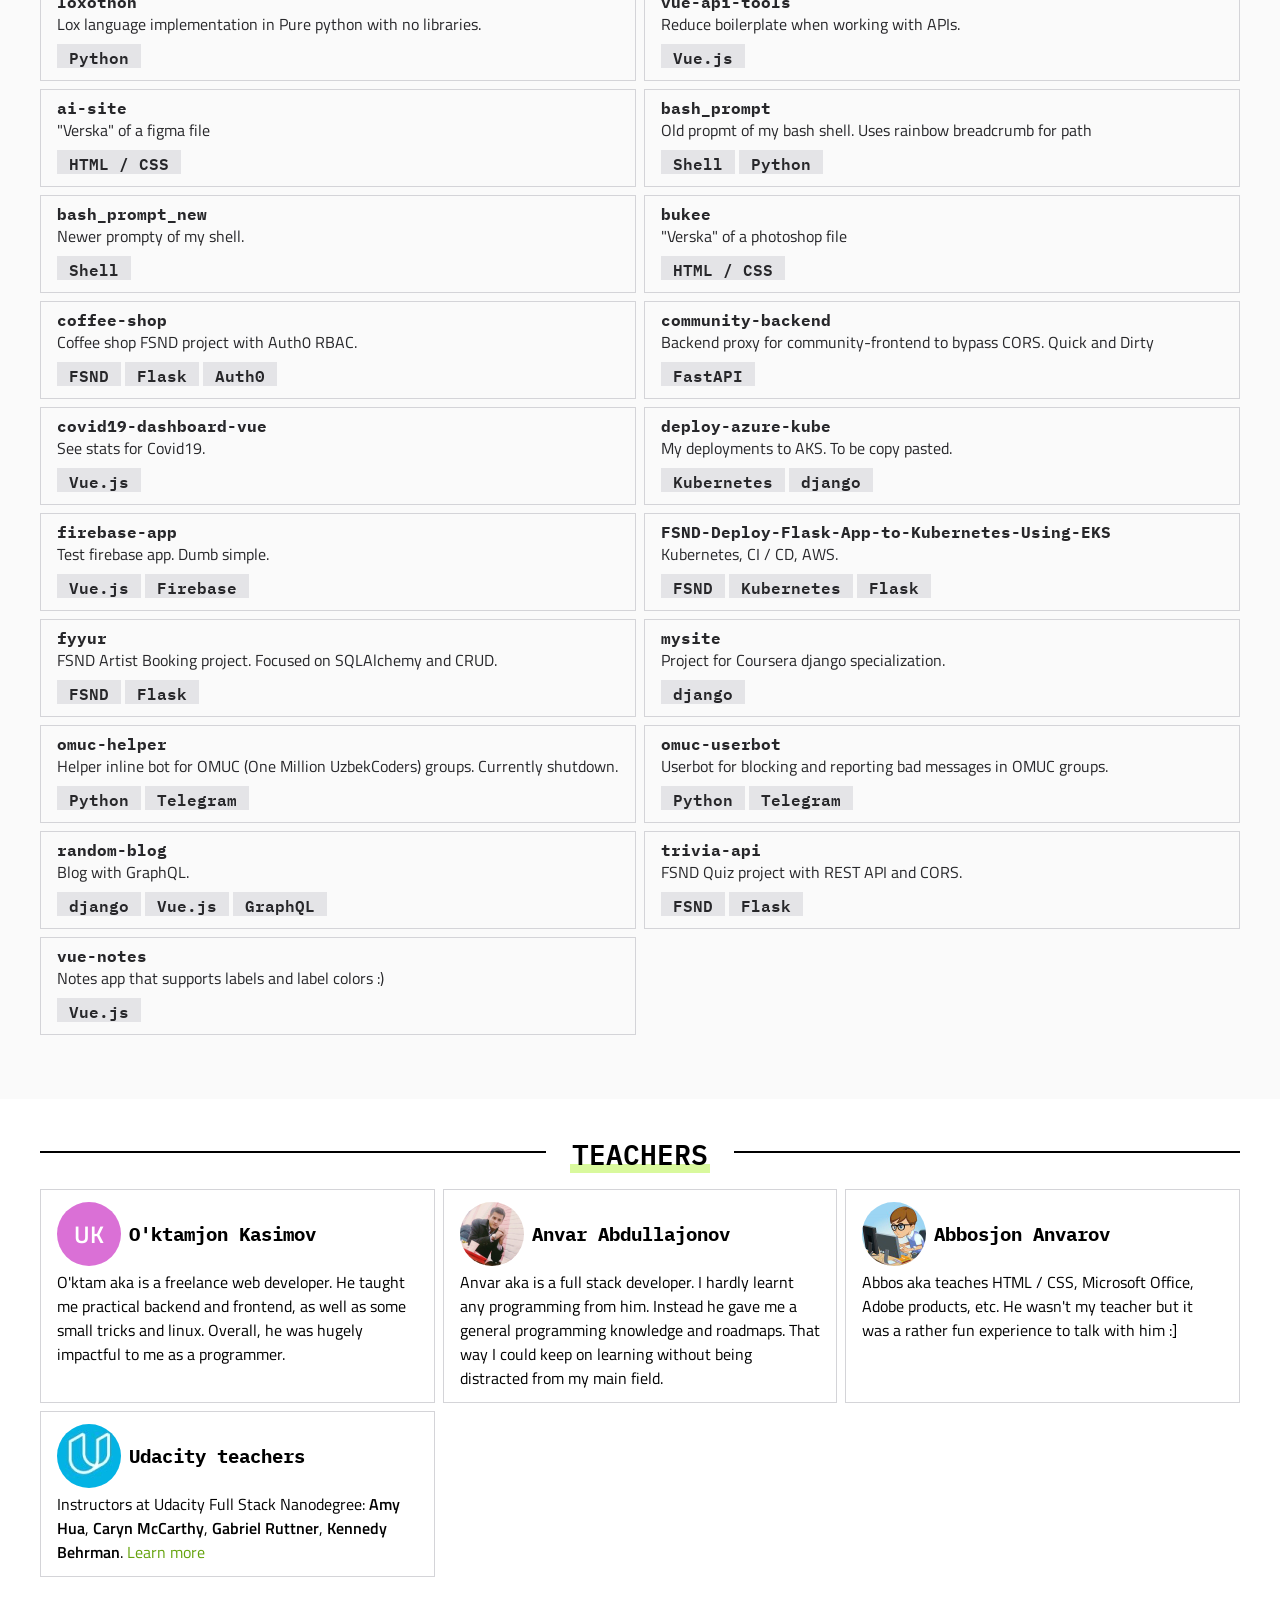
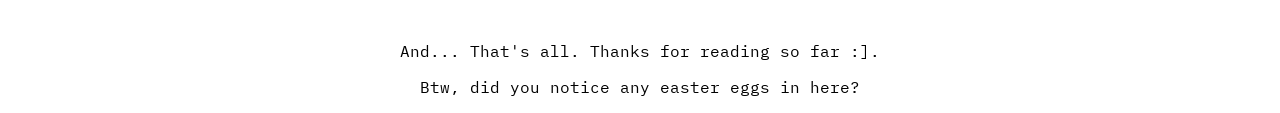
==== commit 92eb374a: "Update IPFS link" ====
--- a/index.html
+++ b/index.html
@@ -96,7 +96,7 @@
         <a class="page-web3__link" href="https://www.freecodecamp.org/news/what-is-web3/" target="_blank">
           About Web3
         </a>
-        <a class="page-web3__link" IPFSLINK href="https://ipfs.io/ipfs/QmXFJ4gjWZbHSEQNpkcKq3mk1cQNjWdTm6SubvhYFgHLVy" target="_blank">This page on IPFS</a>
+        <a class="page-web3__link" IPFSLINK href="https://ipfs.io/ipfs/QmPNTbz7E6ka5x8iGViVg3vSWE8BKFrN2D2mwcGbBSFKvk" target="_blank">This page on IPFS</a>
         </p>
       </div>
       <!-- This turned out not to be an img -->
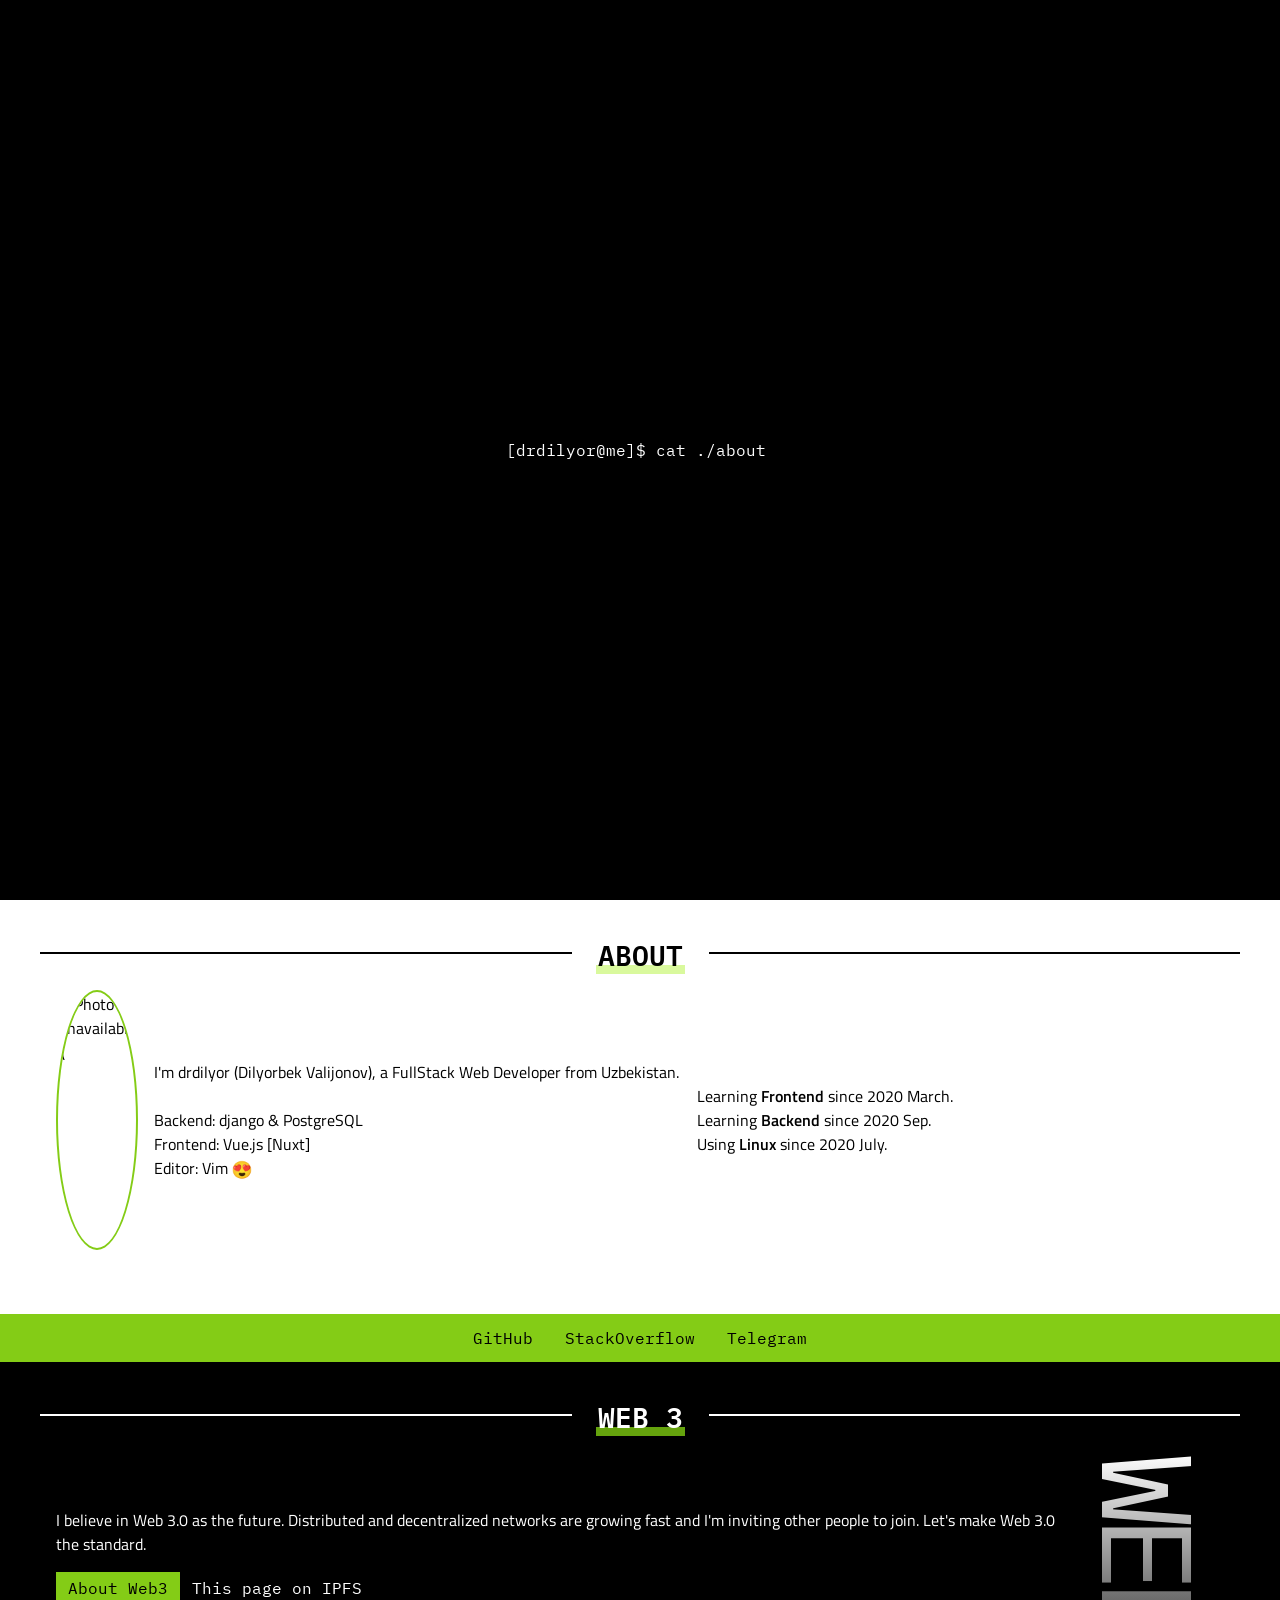
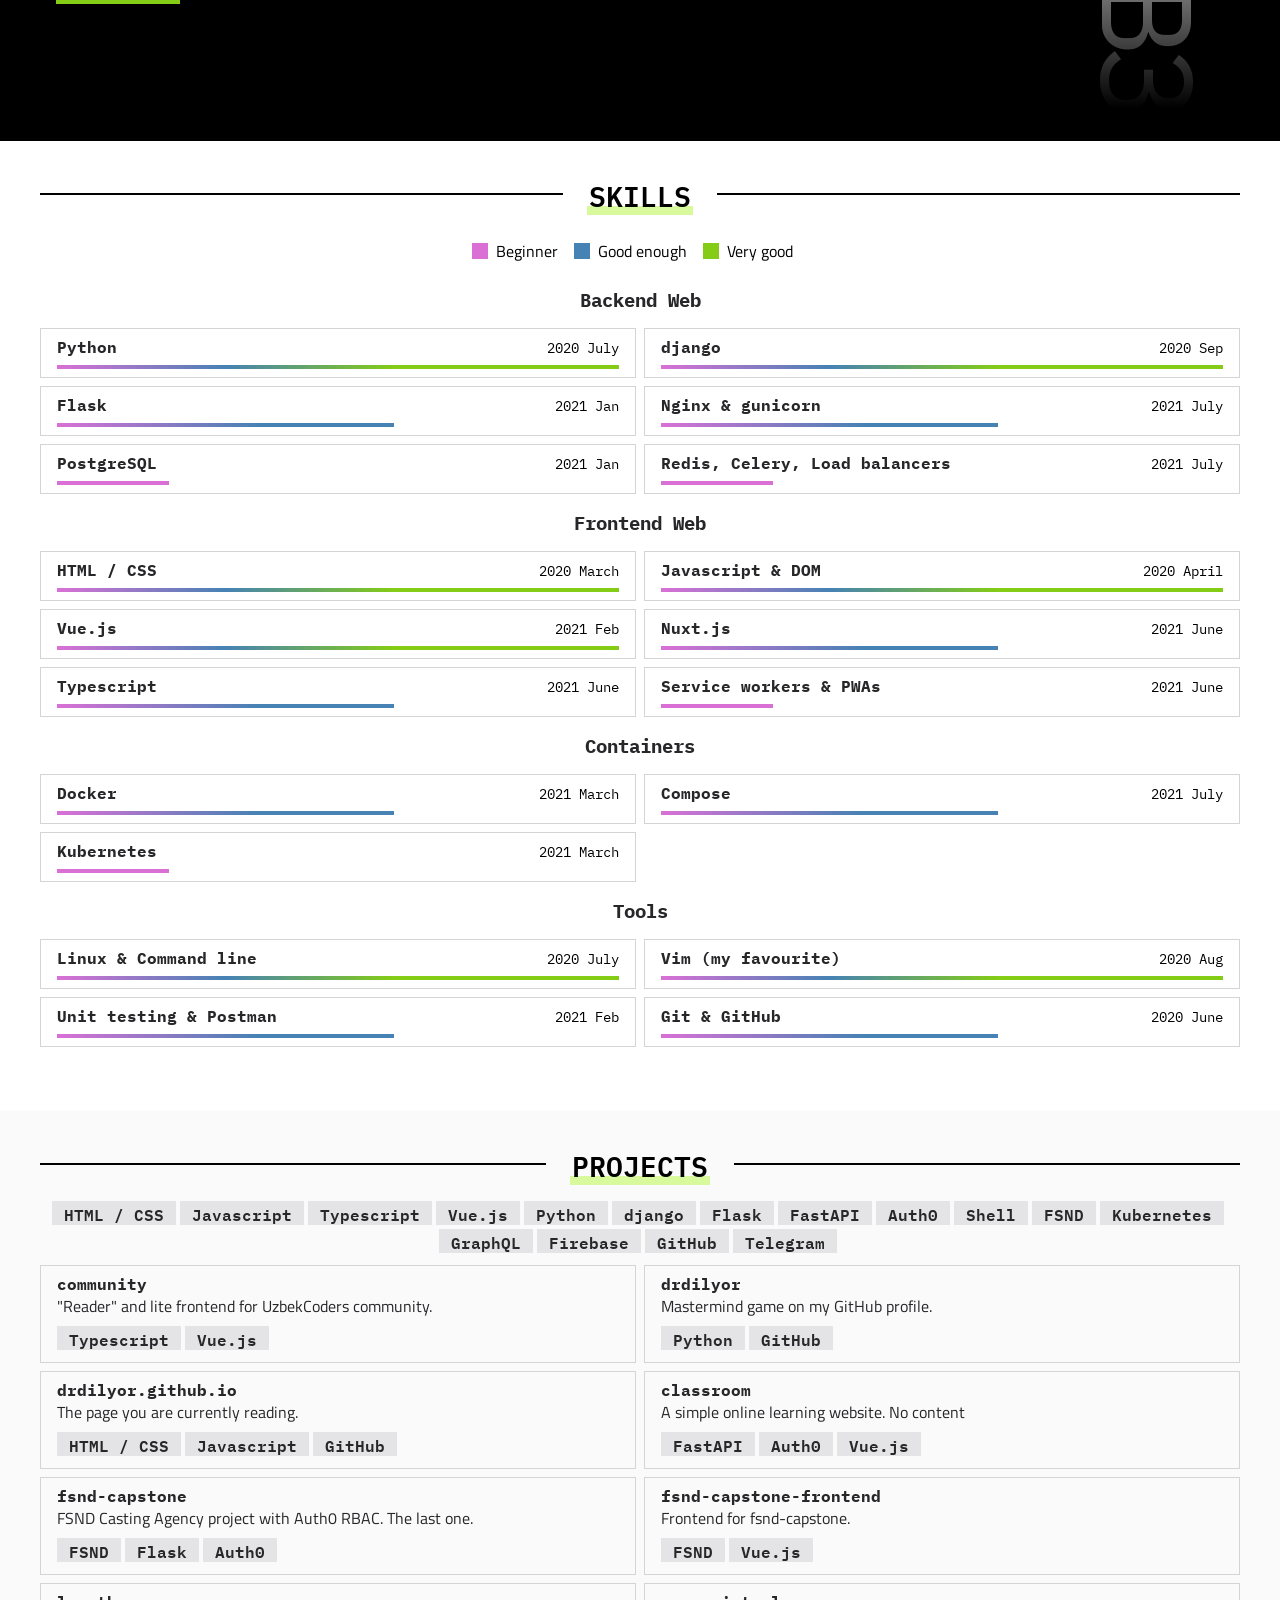
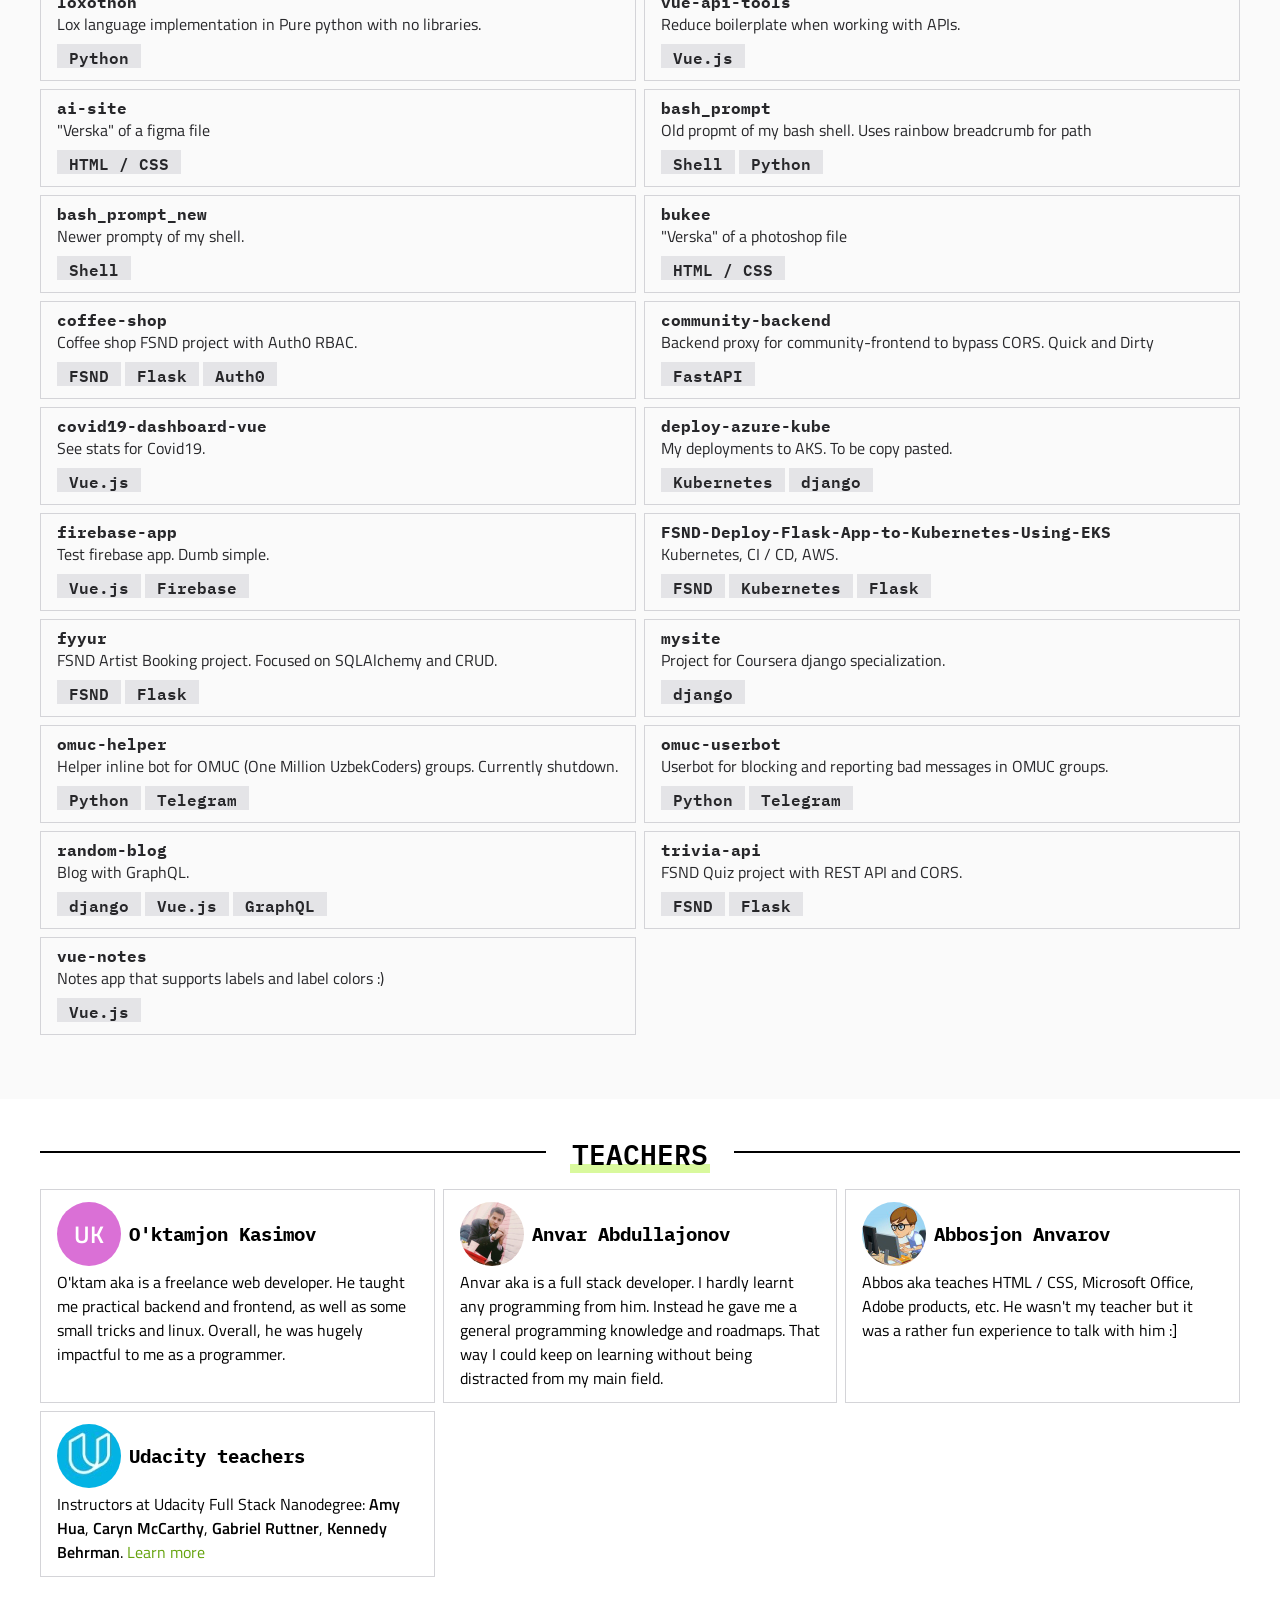
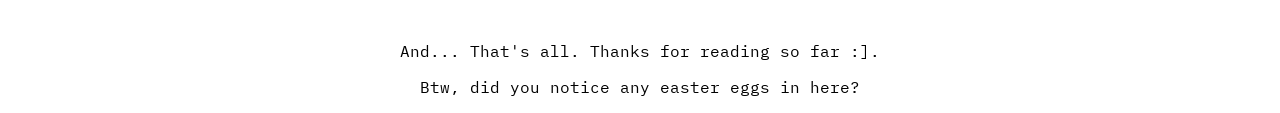
==== commit 387346e0: "Add alt to about__img" ====
--- a/index.html
+++ b/index.html
@@ -52,7 +52,7 @@
         <a href="#about">About</a>
       </h2>
       <div class="about">
-        <img class="about__img" src="img/about.jpg" width="256" height="256">
+        <img class="about__img" src="img/about.jpg" width="256" height="256" alt="Photo unavailable :(">
         <p class="about__text">
         I'm drdilyor (Dilyorbek Valijonov), a FullStack Web Developer from Uzbekistan.
         <br>
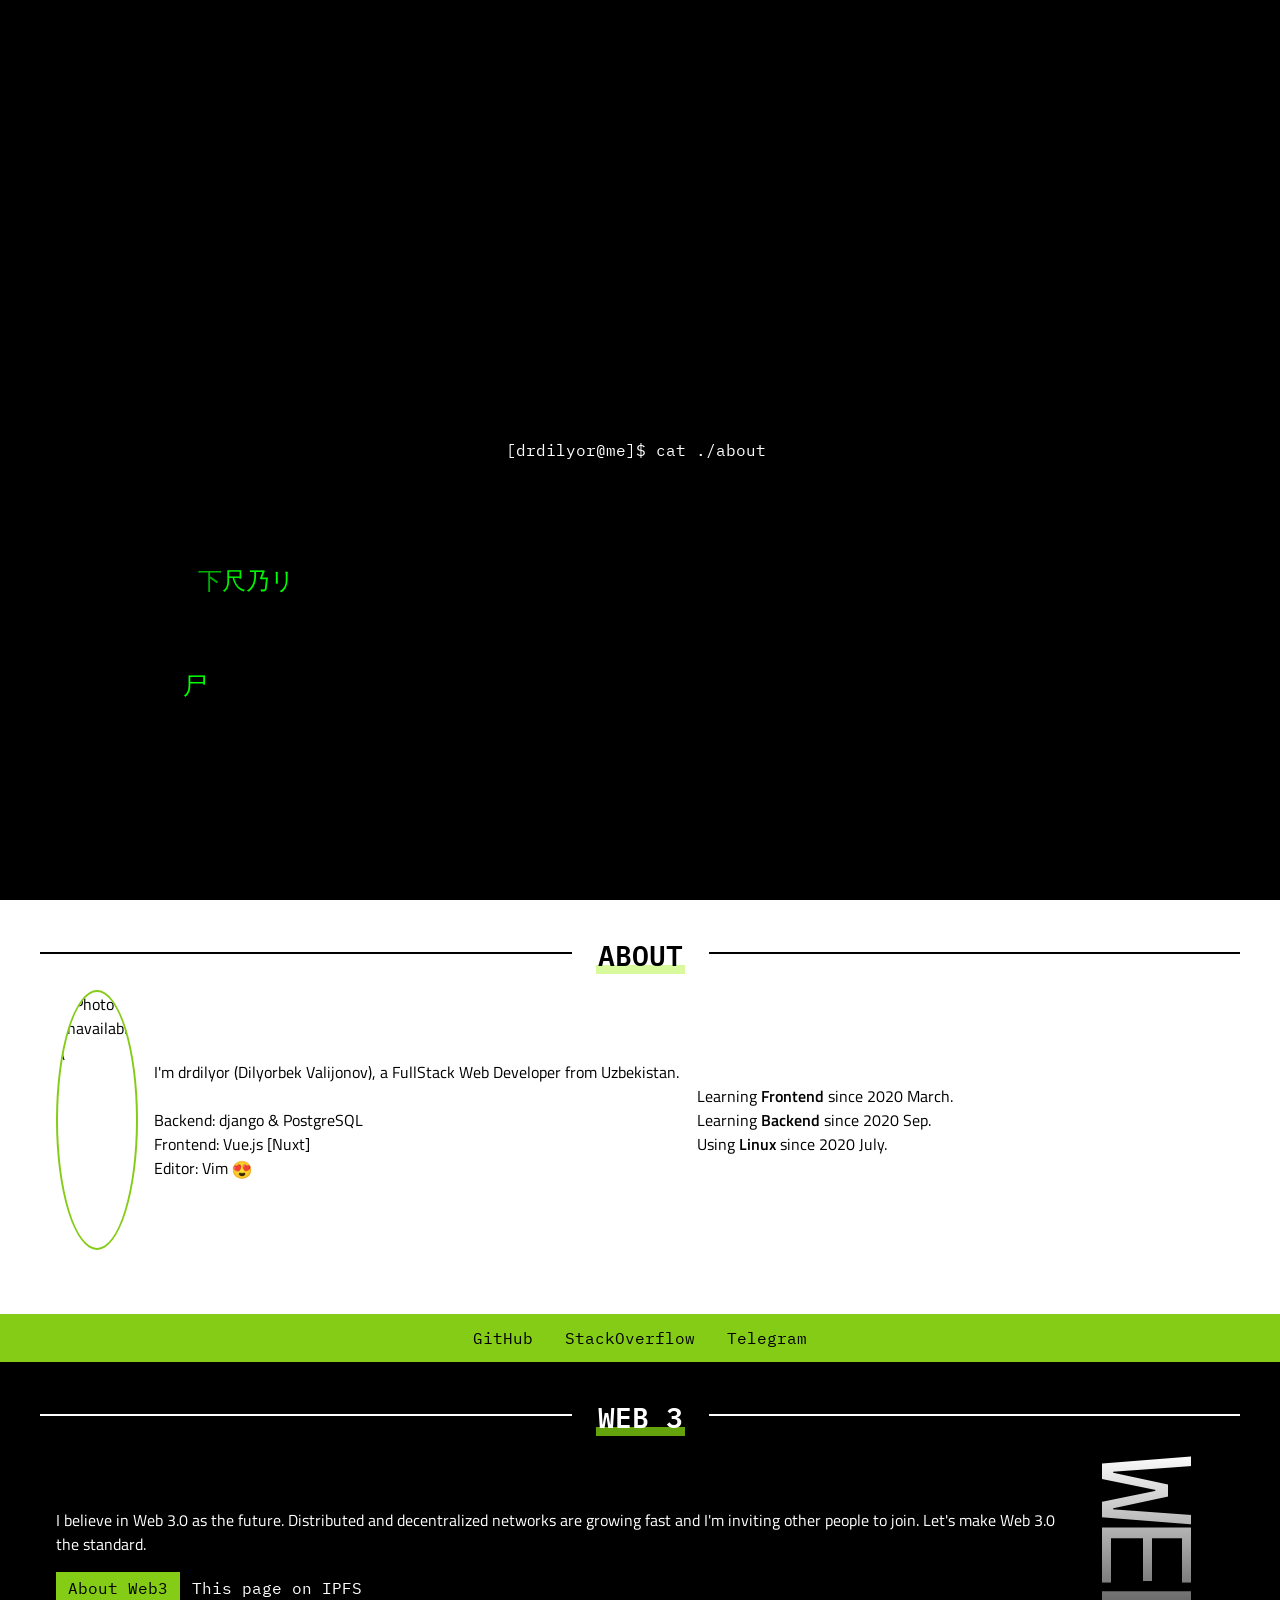
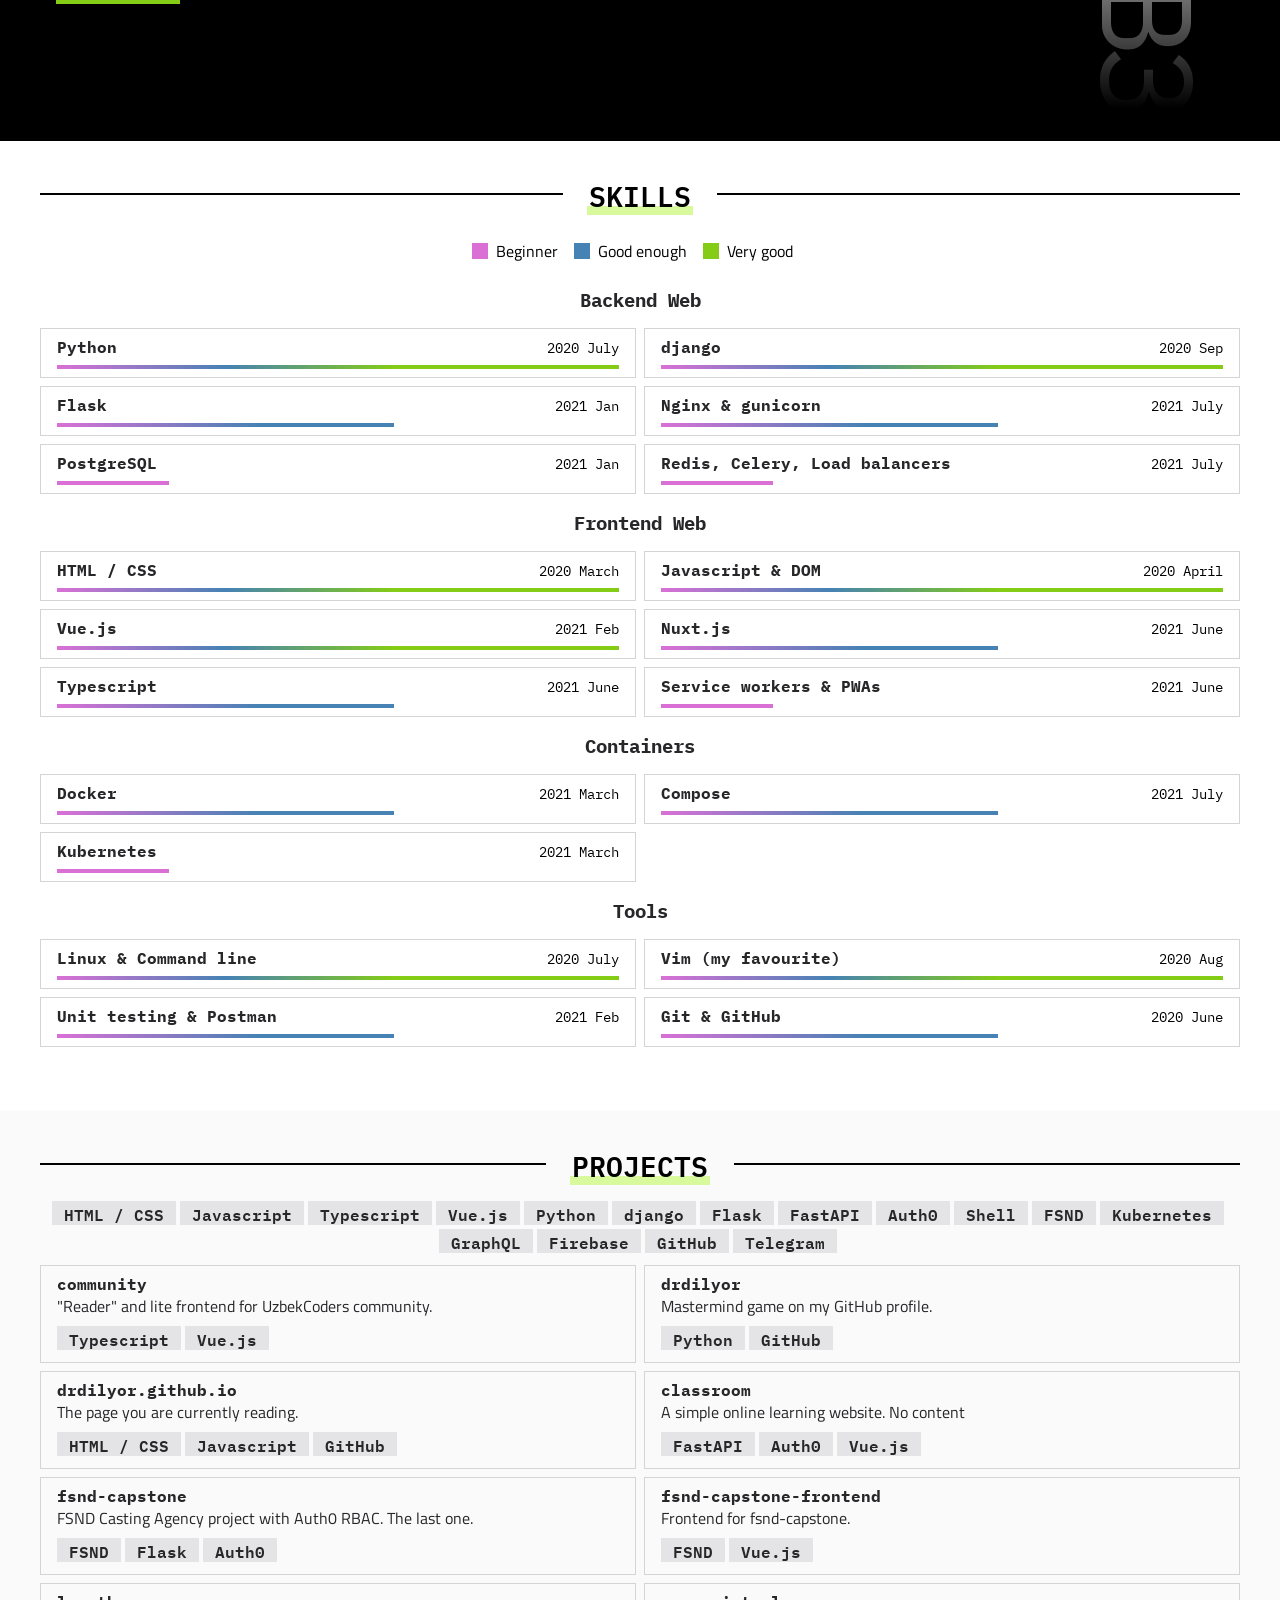
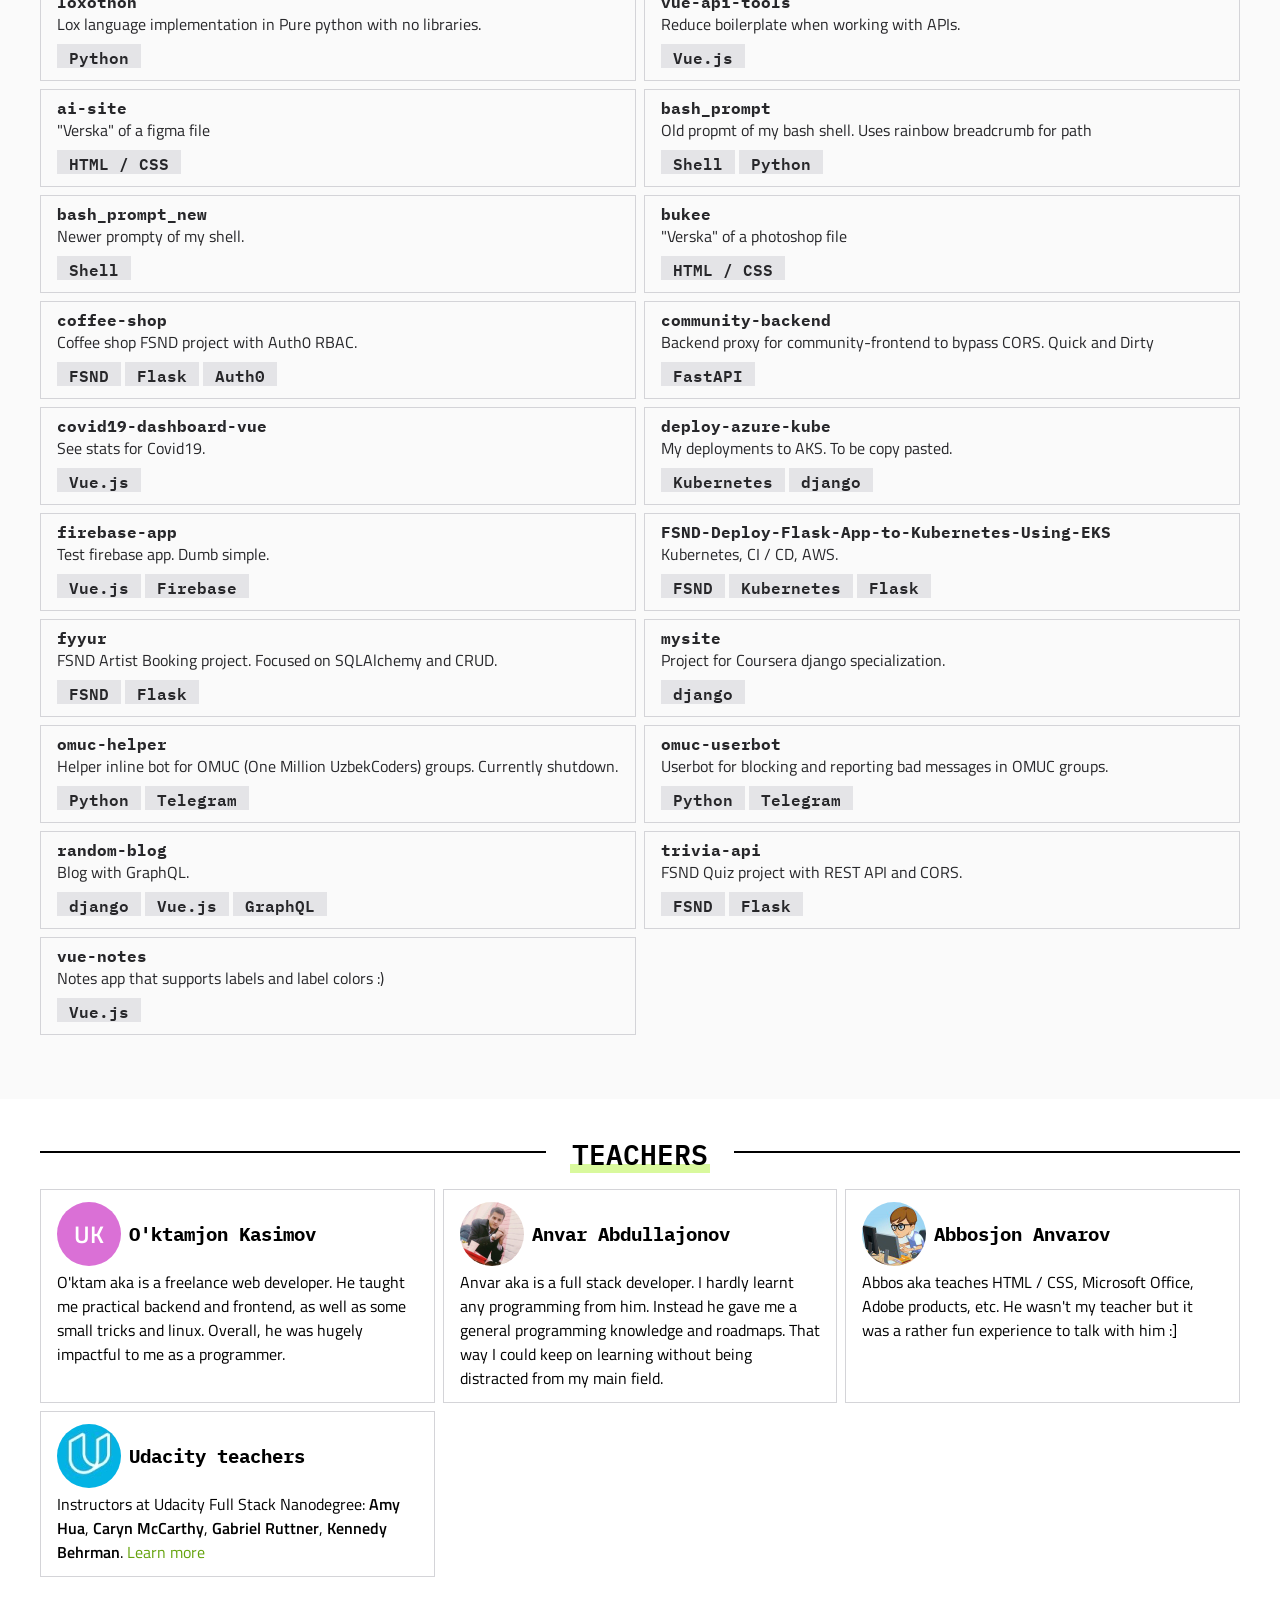
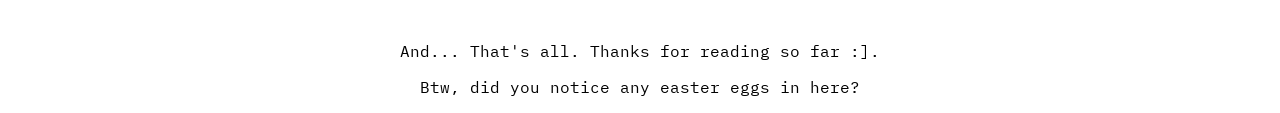
==== commit 4f61e19e: "Update IPFS link" ====
--- a/index.html
+++ b/index.html
@@ -96,7 +96,7 @@
         <a class="page-web3__link" href="https://www.freecodecamp.org/news/what-is-web3/" target="_blank">
           About Web3
         </a>
-        <a class="page-web3__link" IPFSLINK href="https://ipfs.io/ipfs/QmPNTbz7E6ka5x8iGViVg3vSWE8BKFrN2D2mwcGbBSFKvk" target="_blank">This page on IPFS</a>
+        <a class="page-web3__link" IPFSLINK href="https://ipfs.io/ipfs/QmTQL76sReBX5vxEtHLHwdFFtTqUMoUHyKkupd9YeZN4Zg" target="_blank">This page on IPFS</a>
         </p>
       </div>
       <!-- This turned out not to be an img -->
